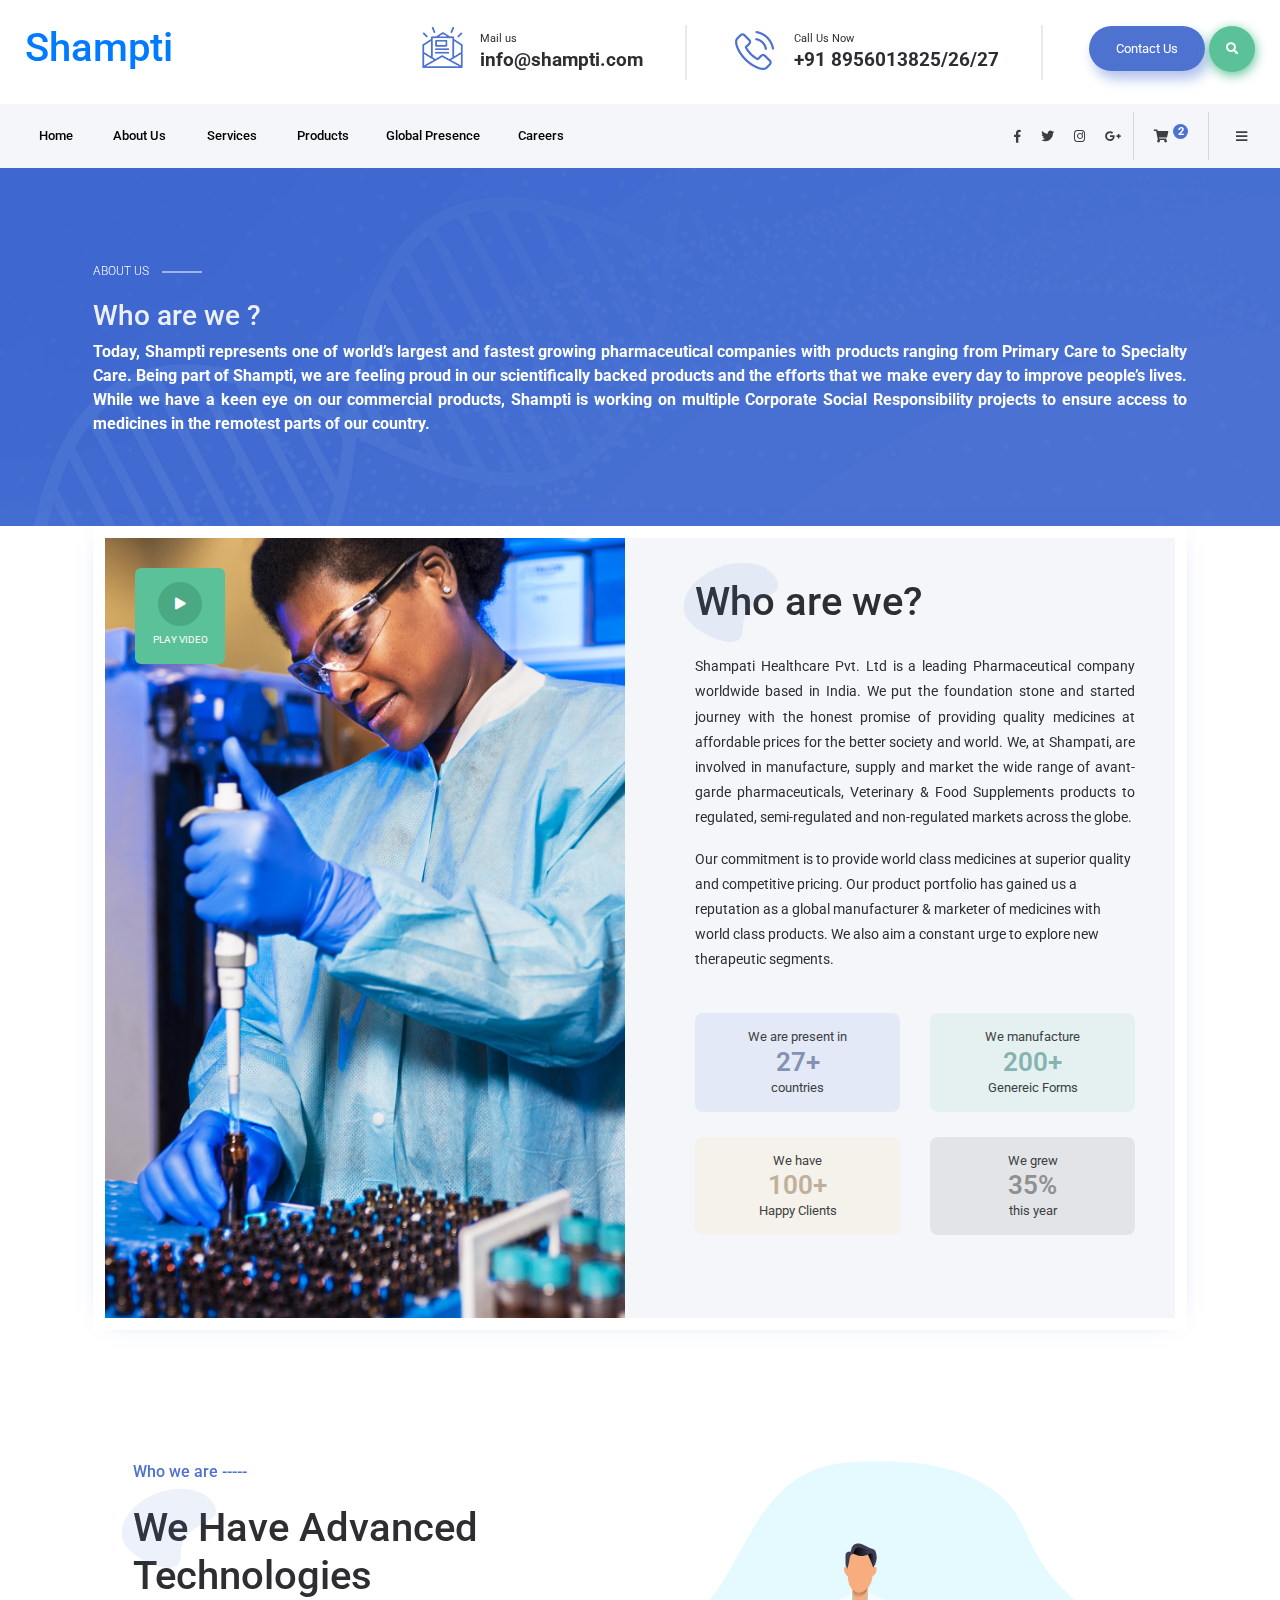
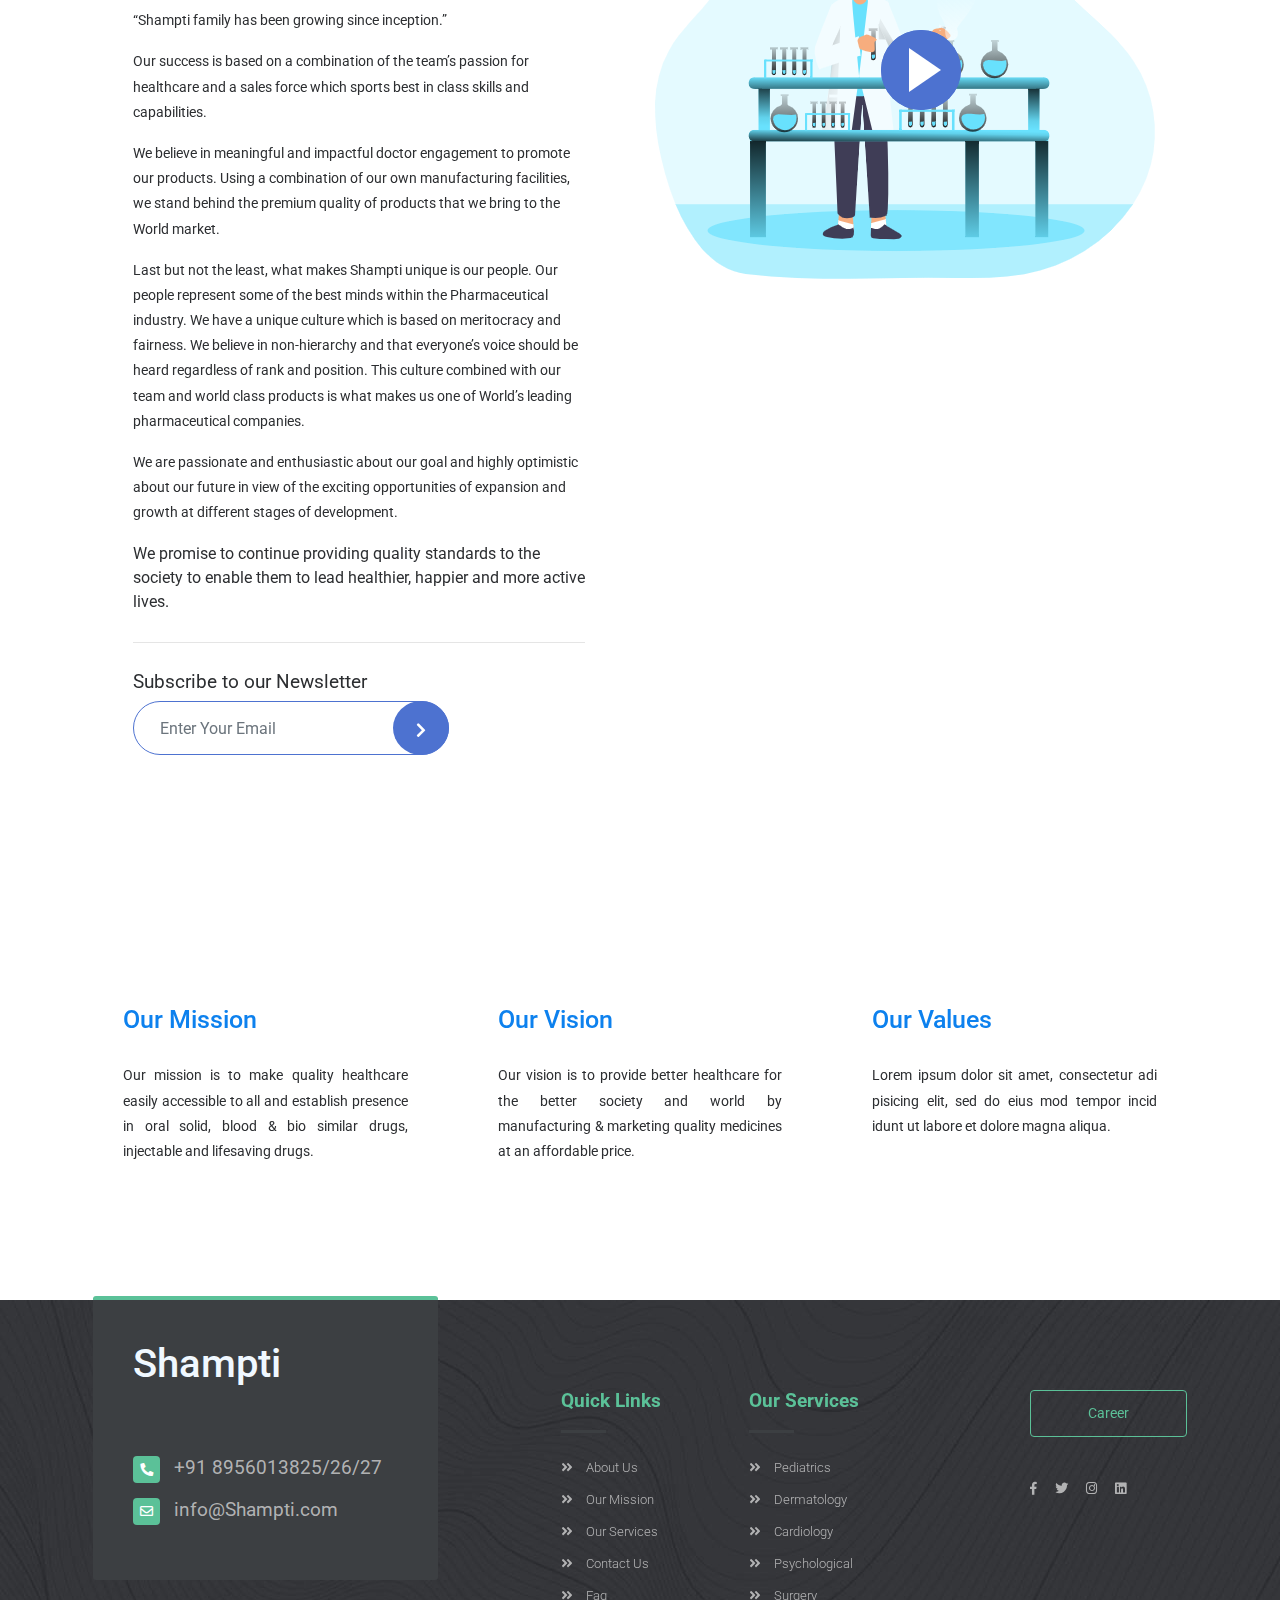
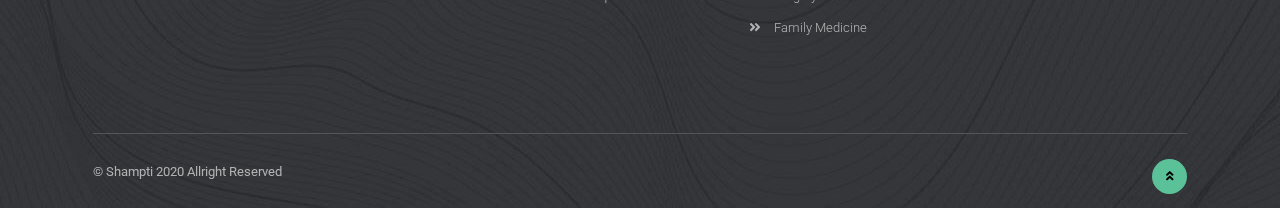
==== about.html @ b6b09c1c "First Commit" ====
<!doctype html>
<html lang="zxx">

<head>
    <!-- Required meta tags -->
    <meta charset="utf-8">
    <meta name="viewport" content="width=device-width, initial-scale=1, shrink-to-fit=no">
    <!-- Bootstrap CSS -->
    <link rel="stylesheet" href="css/bootstrap.min.css">
    <!-- Google fonts -->
    <link href="https://fonts.googleapis.com/css?family=Roboto:300,400,500,700,900&display=swap" rel="stylesheet">
    <!-- Font Awesome CSS -->
    <link rel="stylesheet" href="css/all.css">
    <!-- Magnific popup CSS -->
    <link rel="stylesheet" href="css/magnific-popup.css" />
    <!-- Slick Slider CSS -->
    <link rel="stylesheet" href="css/slick.css">
    <link rel="stylesheet" href="css/slick-theme.css">
    <!-- Style CSS -->
    <link rel="stylesheet" href="css/style.css">
    <link rel="stylesheet" href="https://fonts.googleapis.com/icon?family=Material+Icons">
    <title>Doctors</title>
</head>

<body>
    <!--==================== Header ====================-->
    <!-- top bar -->
    <section>
        <div class="container">
            <div class="row">
                <div class="col-md-12">
                    <div class="top-bar">
                        <div class="row">
                            <div class="col-lg-3 col-md-12">
                              <h2>  <a href="">Shampti</a> </h2>
                                <!-- <a class="navbar-brand" href="index.html"><img src="images/logo.png" alt="Shampti"></a> -->
                            </div>
                            <div class="col-md-9 d-flex align-items-end">
                                <ul class="ml-auto">
                                    <li>
                                        <img src="images/mail-icon.png" alt="#">
                                        <div>
                                            <span>Mail us</span>
                                            <h4>info@shampti.com</h4>
                                        </div>
                                    </li>
                                    <li>
                                        <img src="images/call-icon.png" alt="#">
                                        <div>
                                            <span>Call Us Now</span>
                                            <h4>+91 8956013825/26/27</h4>
                                        </div>
                                    </li>
                                    <li class="appointment-btn">
                                        <a href="appointment.html" class="btn btn-primary">Contact Us</a>
                                        <i class="fas fa-search"></i>
                                    </li>
                                </ul>
                            </div>
                        </div>
                    </div>
                </div>
            </div>
        </div>
    </section>
    <!--//End top bar -->
    <div class="light nav-big">
        <div class="container">
            <div class="row">
                <div class="col-md-12">
                    <!-- Nav menu -->
                    <nav class="navbar navbar-expand-lg navbar-light">
                        <button class="navbar-toggler" type="button" data-toggle="collapse" data-target="#navbarSupportedContent" aria-controls="navbarSupportedContent" aria-expanded="false" aria-label="Toggle navigation">
                            <span class="navbar-toggler-icon"></span>
                        </button>
                        <div class="collapse navbar-collapse" id="navbarSupportedContent">
                            <ul class="navbar-nav mr-auto nav-sub">
                                <li class="nav-item dropdown">
                                    <a class="nav-link dropdown-toggle" href="index.html" id="navbarDropdown1"> Home </a>
                                </li>
                                <li class="nav-item dropdown">
                                    <a class="nav-link dropdown-toggle" href="about.html" id="navbarDropdown1"> About Us </a>
                                </li>
                                <li class="nav-item dropdown">
                                    <a class="nav-link dropdown-toggle" href="services.html" id="navbarDropdown1"> Services </a>
                                </li>

                                <li class="nav-item dropdown">
                                    <a class="nav-link dropdown-toggle" href="products.html" id="navbarDropdown1"> Products</a>
                                </li>

                                <li class="nav-item dropdown">
                                    <a class="nav-link dropdown-toggle" href="Global.html" id="navbarDropdown1"> Global Presence</a>
                                </li>
                                <li class="nav-item dropdown">
                                    <a class="nav-link dropdown-toggle" href="Career.html" id="navbarDropdown1"> Careers</a>
                                </li>
                            </ul>
                            <ul class="nav-icon-wrap">
                                <li class="nav-item">
                                    <a class="nav-link" href="#"><i class="fab fa-facebook-f"></i></a>
                                </li>
                                <li class="nav-item">
                                    <a class="nav-link" href="#"><i class="fab fa-twitter"></i></a>
                                </li>
                                <li class="nav-item">
                                    <a class="nav-link" href="#"><i class="fab fa-instagram"></i></a>
                                </li>
                                <li class="nav-item">
                                    <a class="nav-link" href="#"><i class="fab fa-google-plus-g"></i></a>
                                </li>
                                <li class="nav-item cart-seperate">
                                    <a class="nav-link" href="#"><i class="fas fa-shopping-cart fa-top-search"></i> <span>2</span></a>
                                </li>
                                <li class="nav-item">
                                    <a class="nav-link" href="#"><i class="fas fa-bars"></i></a>
                                </li>
                            </ul>
                        </div>
                    </nav>
                    <!--//End Nav menu -->
                </div>
            </div>
        </div>
    </div>
    <!-- Sub header -->
    <section class="space sub-header">
        <div class="container container-custom">
            <div class="row">
                <div class="col-md-12" style="text-align: justify;">
                    <div class="sub-header_content">
                        <p>ABOUT US</p>
                        <h3>Who are we ?</h3>
                     
                        <div class="aboutp">                            Today, Shampti represents one of world’s largest and fastest growing pharmaceutical companies with products ranging from Primary Care to Specialty Care. Being part of Shampti, we are feeling proud in our scientifically backed products and the efforts that we make every day to improve people’s lives. While we have a keen eye on our commercial products, Shampti is working on multiple Corporate Social Responsibility projects to ensure access to medicines in the remotest parts of our country.
                        </div>
                    </div>
                </div>
                <div class="col-md-3">
                    <div class="sub-header_main">
                        
                    </div>
                </div>
            </div>
        </div>
    </section>
    <!--//End Sub header -->
    <!--//End Header -->
    <!--==================== About Section ====================-->
    <section class="about-section">
        <div class="container container-custom">
            <div class="row">
                <div class="col-md-12">
                    <!-- booking form -->
                 
                    <!--//End booking form -->
                </div>
            </div>
            
            <div class="row">
                <div class="col-md-12">
                    <!-- About -->
                    <div class="about-video_block">
                        <div class="row">
                            <div class="col-md-12 col-lg-6">
                                <a href="https://www.youtube.com/watch?v=pBFQdxA-apI"
                                    class="video-play-img popup-youtube">
                                    <img src="images/abc.jpg" class="img-fluid w-100" alt="#" />
                                    <div class="video-play-btn">
                                        <div class="video-play-icon">
                                            <i class="fas fa-play"></i>
                                        </div>
                                        <span>PLAY VIDEO</span>
                                    </div>
                                </a>
                            </div>
                            <div class="col-md-12 col-lg-6">
                                <div class="video-play-text">
                                    <h2>Who are we? </h2>
                                    <p class=" justify">
                                        Shampati Healthcare Pvt. Ltd is a leading Pharmaceutical company worldwide based in India. We put the foundation stone and started journey with the honest promise of providing quality medicines at affordable prices for the better society and world. We, at Shampati, are involved in manufacture, supply and market the wide range of avant-garde pharmaceuticals, Veterinary & Food Supplements products to regulated, semi-regulated and non-regulated markets across the globe.
                                    </p>
                                    <p>Our commitment is to provide world class medicines at superior quality and competitive pricing. Our product portfolio has gained us a reputation as a global manufacturer & marketer of medicines with world class products. We also aim a constant urge to explore new therapeutic segments.
                                        
                                        </p>
                                    <div class="row">
                                        <div class="col-md-6">
                                            <div class="facilities blue">
                                                <span>We are present in </span>
                                                <h3>27+</h3>
                                                <span> countries</span>
                                            </div>
                                        </div>
                                        <div class="col-md-6">
                                            <div class="facilities green">
                                                <span>We manufacture</span>
                                                <h3>200+</h3>
                                                <span>Genereic Forms</span>
                                            </div>
                                        </div>
                                    </div>
                                    <div class="row">
                                        <div class="col-md-6">
                                            <div class="facilities yellow">
                                                <span>We have </span>
                                                <h3>100+</h3>
                                                <span>Happy Clients</span>
                                            </div>
                                        </div>
                                        <div class="col-md-6">
                                            <div class="facilities gray">
                                                <span>We grew </span>
                                                <h3>35%</h3>
                                                <span>this year</span>
                                            </div>
                                        </div>
                                    </div>
                                </div>
                            </div>
                        </div>
                    </div>
                    <!--//End About -->
                </div>
            </div>
        </div>
    </section>
    <!--//End About Section -->
    <!--==================== News ====================-->
    <section class="space-mb">
        <div class="container container-custom">
            <div class="row">
                <div class="col-md-6">
                    <div class="video-play-text">
                        <span>Who we are -----</span>
                        <h2>We Have Advanced Technologies</h2>
                        <p>

“Shampti family has been growing since inception.”

<p>Our success is based on a combination of the team’s passion for healthcare and a sales force which sports best in class skills and capabilities.</p>

<p> We believe in meaningful and impactful doctor engagement to promote our products. Using a combination of our own manufacturing facilities, we stand behind the premium quality of products that we bring to the World market.
</p>
<p>Last but not the least, what makes Shampti unique is our people. Our people represent some of the best minds within the Pharmaceutical industry. We have a unique culture which is based on meritocracy and fairness. We believe in non-hierarchy and that everyone’s voice should be heard regardless of rank and position. This culture combined with our team and world class products is what makes us one of World’s leading pharmaceutical companies.
</p>
<p>We are passionate and enthusiastic about our goal and highly optimistic about our future in view of the exciting opportunities of expansion and growth at different stages of development.
</p>
We promise to continue providing quality standards to the society to enable them to lead healthier, happier and more active lives.
                        </p>
                        <hr />
                        <div class="newsletter-subscribe">
                            <h4>Subscribe to our Newsletter</h4>
                            <div class="newsletter-subscribe_form">
                                <input type="text" class="form-control" placeholder="Enter Your Email" />
                                <a href="#"><i class="fas fa-chevron-right"></i></a>
                            </div>
                        </div>
                    </div>
                </div>
                <div class="col-md-6">
                    <div class="news-img-block">
                        <img src="images/lab1.png" class="img-fluid" alt="#" />
                        <a class="video-play-button popup-youtube" href="https://www.youtube.com/watch?v=pBFQdxA-apI">
                            <span></span>
                        </a>
                        <div id="video-overlay" class="video-overlay">
                            <a class="video-overlay-close">&times;</a>
                        </div>
                    </div>
                </div>
            </div>
        </div>
    </section>
    <!--//End News -->
    <!--==================== Our Mission ====================-->
    <section class="space">
        <div class="container container-custom">
            <div class="row">
                <div class="col-md-4">
                    <div class="mission-wrap temp1">
                        <h3>Our Mission</h3>
                        <p>Our mission is to make quality healthcare easily accessible to all and establish presence in oral solid, blood &amp; bio similar drugs, injectable and lifesaving drugs.</p>                        
                        <!-- <a href="#">Read More</a> -->
                    </div>
                </div>
                <div class="col-md-4">
                    <div class="mission-wrap temp1">
                        <h3>Our Vision</h3>
                        <p>Our vision is to provide better healthcare for the better society and world by manufacturing &amp; marketing quality medicines at an affordable price.</p>
                        <!-- <a href="#">Read More</a> -->
                    </div>
                </div>
                <div class="col-md-4">
                    <div class="mission-wrap temp1">
                    
                        <h3>Our Values</h3> 
                        <p>Lorem ipsum dolor sit amet, consectetur adi pisicing elit, sed do eius mod tempor incid idunt ut labore et dolore magna aliqua.</p>
                        <!-- <a href="#">Read More</a> -->
                    </div>
                </div>
            </div>
        </div>
    </section>
    <!--//End Our Mission -->
    <!--==================== Our Team ====================-->
   
    <!--//End Our Team -->
    <!--==================== Testimonials ====================-->
    
    <!--//End Testimonials -->
     <!--==================== Counter ====================-->
     
    <!--//End Counter -->
    <!--==================== Footer ====================-->
    <footer>
        <div class="container container-custom">
            <div class="row">
                <div class="col-sm-12 col-md-12 col-lg-4">
                    <div class="foot-contact-block">
                        <h2 style="color: aliceblue; padding-bottom: 60px;">Shampti</h2>
                       
                        <a href="tel:31234567890">
                            <h4><i class="fas fa-phone"></i>+91 8956013825/26/27</h4>
                        </a>
                        <a href="mailto:info@Shampti.com">
                            <h4><i class="far fa-envelope"></i>info@Shampti.com</h4>
                        </a>
                    </div>
                </div>
                <div class="col-sm-6 col-md-4 col-lg-2 offset-lg-1">
                    <div class="foot-link-box">
                        <h4>Quick Links</h4>
                        <ul>
                            <li>
                                <a href="#"><i class="fas fa-angle-double-right"></i>About Us</a>
                            </li>
                            <li>
                                <a href="#"><i class="fas fa-angle-double-right"></i>Our Mission</a>
                            </li>
                            <li>
                                <a href="#"><i class="fas fa-angle-double-right"></i>Our Services</a>
                            </li>
                            
                            <li>
                                <a href="#"><i class="fas fa-angle-double-right"></i>Contact Us</a>
                            </li>
                            <li>
                                <a href="#"><i class="fas fa-angle-double-right"></i>Faq</a>
                            </li>
                        </ul>
                    </div>
                </div>
                <div class="col-sm-6 col-md-4 col-lg-2">
                    <div class="foot-link-box">
                        <h4>Our Services</h4>
                        <ul>
                            <li>
                                <a href="#"><i class="fas fa-angle-double-right"></i>Pediatrics</a>
                            </li>
                            <li>
                                <a href="#"><i class="fas fa-angle-double-right"></i>Dermatology</a>
                            </li>
                            <li>
                                <a href="#"><i class="fas fa-angle-double-right"></i>Cardiology</a>
                            </li>
                            <li>
                                <a href="#"><i class="fas fa-angle-double-right"></i>Psychological</a>
                            </li>
                            <li>
                                <a href="#"><i class="fas fa-angle-double-right"></i>Surgery</a>
                            </li>
                            <li>
                                <a href="#"><i class="fas fa-angle-double-right"></i>Family Medicine</a>
                            </li>
                        </ul>
                    </div>
                </div>
                <div class="col-md-4 col-lg-2 offset-lg-1">
                    <div class="foot-link-box footlink-box_btn">
                        
                        <a href="#" class="btn btn-outline-success">Career</a>
                       
                        <ul>
                            <li>
                                <a href="#"><i class="fab fa-facebook-f"></i></a>
                            </li>
                            <li>
                                <a href="#"><i class="fab fa-twitter"></i></a>
                            </li>
                            <li>
                                <a href="#"><i class="fab fa-instagram"></i></a>
                            </li>
                            <li>
                                <a href="#"><i class="fab fa-linkedin"></i></a>
                            </li>
                        </ul>
                    </div>
                </div>
            </div>
            <div class="row">
                <div class="col-md-12">
                    <div class="copyright">
                        <p>© Shampti 2020 Allright Reserved</p>
                        <a href="#" id="scroll"><i class="fas fa-angle-double-up"></i></a>
                    </div>
                </div>
            </div>
        </div>
    </footer>
    <!--//End Footer -->
    <!-- Optional JavaScript -->
    <!-- jQuery first, then Popper.js, then Bootstrap JS -->
    <script src="js/jquery-3.5.1.min.js"></script>
    <script src="js/popper.min.js"></script>
    <script src="js/bootstrap.min.js"></script>
    <!-- Slick Slider Js -->
    <script src="js/slick.min.js"></script>
    <!-- Magnific popup Js -->
    <script src="js/jquery.magnific-popup.min.js"></script>
    <!-- Script Js -->
    <script src="js/script.js"></script>
</body>

</html>
---- css/style.css ----
/*------------------------------------------------------------------
Theme Name: Medenin - Medical & Health Website Template
Version: 1.0
Author: @surjithctly
URL: https://themeforest.net/user/surjithctly/
-------------------------------------------------------------------*/
/*------------------------------------------------------------------
[TABLE OF CONTENTS]

    1. GLOBAL STYLES
    2. HOME PAGE
        a. OUR TEAM
        b. TESTIMONIALS
        c. FOOTER
    6. APPOINTMEMT
    7. DOCTORS
    8. BLOG
    9. PRICING
    10. SERVICE DETAILS


    -------------------------------------------------------------------*/
.dropdown-toggle::after {
  border-top: 0;
}

.navbar {
  padding: 0;
}
@media (min-width: 992px) {
  .navbar {
    padding: 0.5rem 0 !important;
  }
}

.appointment-btn-top {
  padding: 11px 32px !important;
}

.navbar-light .navbar-nav .nav-link {
  font-weight: 500;
  font-size: 13px;
  padding: 12px 22px;
  color: black;
}
@media (min-width: 992px) {
  .navbar-light .navbar-nav .nav-link {
    padding: 12px 14px;
  }
}
.navbar-light .navbar-nav .nav-link:hover {
  color: #4d72d0;
}

.navbar-expand-lg .navbar-nav .dropdown-menu {
  -webkit-box-shadow: 0px 3px 16px -11px rgba(0, 0, 0, 0.46);
          box-shadow: 0px 3px 16px -11px rgba(0, 0, 0, 0.46);
}

.nav-style-2 li a {
  padding: 0 22px 0 0 !important;
}

.nav-item a i {
  font-size: 8px;
  vertical-align: middle;
}

.nav-item a span {
  font-size: 11px;
  vertical-align: top;
  font-weight: 700;
  background: #4d72d0;
  color: #fff;
  padding: 0 5px;
  border-radius: 50%;
  width: 15px;
  height: 15px;
  display: inline-block;
}

.btn-light {
  background-color: #fdf2de;
  color: #f69e03;
  font-size: 14px;
  padding: 14px 20px;
  border-radius: 2px;
}
.btn-light:hover {
  background-color: #fdf2de;
  color: #f69e03;
  padding: 14px 20px;
  border-radius: 2px;
}

.btn-warning {
  background-color: #f1cc3f !important;
  border: none;
  border-width: 0px;
  border-color: transparent;
  border-radius: 0px;
  padding: 20px 30px;
  color: #fff;
  font-size: 15px;
  line-height: 1;
  text-transform: uppercase;
  font-weight: 600;
  -webkit-transition: all 0.2s ease-in-out;
  -o-transition: all 0.2s ease-in-out;
  transition: all 0.2s ease-in-out;
}

.btn-danger {
  border-radius: 0;
  padding: 15px 35px;
  background: rgba(245, 73, 131, 0.75);
  border: rgba(245, 73, 131, 0.75);
  -webkit-transition: 0.3s;
  -o-transition: 0.3s;
  transition: 0.3s;
  font-weight: 600;
  border: 2px solid transparent;
}
.btn-danger:hover {
  background: #fff;
  color: #10242b;
  border: 2px solid rgba(245, 73, 131, 0.75);
}

.btn-outline-primary {
  border: 2px solid #4d72d0;
  color: #4d72d0 !important;
  border-radius: 22px;
  padding: 10px 38px;
  font-size: 14px;
}
.btn-outline-primary:hover {
  background: #4d72d0;
  border-color: #4d72d0;
  color: #fff !important;
}

.btn-outline-success {
  border: 1px solid #5bc198;
  padding: 9px 7px;
  color: #5bc198;
}
@media (min-width: 768px) {
  .btn-outline-success {
    padding: 12px 24px;
  }
}
.btn-outline-success:hover {
  border: 1px solid #5bc198;
  color: #000;
  background: #5bc198;
}

.btn-primary {
  background-color: #4d72d0 !important;
  border: none !important;
  border-radius: 32px;
  padding: 13px 27px;
  color: #fff;
  font-weight: 400;
  -webkit-box-shadow: 4.5px 7.794px 13px 0px #afc1ec;
          box-shadow: 4.5px 7.794px 13px 0px #afc1ec;
  -webkit-transition: 0.3s;
  -o-transition: 0.3s;
  transition: 0.3s;
  font-size: 13px;
}
.btn-primary:hover {
  background: #3c5eb3 !important;
  border-color: #3c5eb3 !important;
}
.btn-primary:focus {
  -webkit-box-shadow: none !important;
          box-shadow: none !important;
}

.btn-success {
  background-color: #5bc198;
  border-radius: 0px;
  padding: 18px 38px;
  border-radius: 6px;
  color: #fff;
  font-size: 13px;
  line-height: 1;
  font-weight: 400;
  border-color: #5bc198;
  -webkit-transition: 0.3s;
  -o-transition: 0.3s;
  transition: 0.3s;
}
.btn-success:hover {
  border-color: #4aab84;
  background: #4aab84;
}
.btn-success:focus {
  -webkit-box-shadow: none !important;
          box-shadow: none !important;
}

.btn-success:not(:disabled):not(.disabled).active,
.btn-success:not(:disabled):not(.disabled):active,
.show > .btn-success.dropdown-toggle {
  background: #4aab84 !important;
  border-color: #4aab84 !important;
}

.btn-success:not(:disabled):not(.disabled).active:focus,
.btn-success:not(:disabled):not(.disabled):active:focus,
.show > .btn-success.dropdown-toggle:focus {
  -webkit-box-shadow: none;
          box-shadow: none;
}

.btn-dark {
  padding: 14px 22px;
  font-size: 14px;
  border-radius: 7px;
  background-color: #2c2e31;
  -webkit-box-shadow: 0.8px 3.094px 12px 0px #2c2e31;
          box-shadow: 0.8px 3.094px 12px 0px #2c2e31;
  border: transparent;
}
.btn-dark:focus {
  outline: none;
  -webkit-box-shadow: none !important;
          box-shadow: none !important;
}

.navbar-light .navbar-toggler {
  border: none;
  position: absolute;
  right: 0;
  top: 0;
  margin: -73px 0 0;
}

.nav-custome1 {
  margin: 0 0 0 !important;
}

.nav-custome {
  margin: -44px 0 0 !important;
}

.navbar-toggler:focus {
  border: none;
  outline: none;
}

.navbar-collapse {
  background: #fff;
}
@media (min-width: 992px) {
  .navbar-collapse {
    background: none !important;
  }
}

.input-group > .custom-select:not(:last-child),
.input-group > .form-control:not(:last-child) {
  border-radius: 0;
  padding: 24px 12px;
}

.input-group > .input-group-append > .btn {
  border-radius: 0;
  background: #4d72d0;
  border-color: #4d72d0;
  color: #fff;
}

.form-control {
  padding: 0 0.85rem;
}

textarea {
  padding: 8px 12px;
  border-radius: 0.25rem;
  border: 1px solid #ced4da;
}

@media (min-width: 991px) {
  .dropdown .dropdown-menu {
    display: block;
    visibility: hidden;
    opacity: 0;
    transition: all 0.2s ease;
    -moz-transition: all 0.2s ease;
    -webkit-transition: all 0.2s ease;
    -o-transition: all 0.2s ease;
    -ms-transition: all 0.2s ease;
    border: none;
    font-size: 15px;
    border-radius: 0;
    min-width: 12rem;
    -webkit-box-shadow: 0 0px 29px -26px rgba(0, 0, 0, 0.44);
            box-shadow: 0 0px 29px -26px rgba(0, 0, 0, 0.44);
    margin: 0;
  }

  .dropdown:hover > .dropdown-menu {
    visibility: visible;
    opacity: 1;
    top: 42px;
  }

  .dropdown-submenu:hover .dropdown-menu1 {
    visibility: visible;
    opacity: 1;
  }

  .navbar-toggleable-md .navbar-collapse {
    -webkit-box-pack: center;
        -ms-flex-pack: center;
            justify-content: center;
  }

  .navbar-toggleable-md .navbar-nav {
    -webkit-box-align: center;
        -ms-flex-align: center;
            align-items: center;
  }

  .dropdown-item {
    padding: 0.55rem 1.5rem;
    color: #3c3f42;
    font-size: 13px;
  }
  .dropdown-item:hover {
    background: none;
    color: #4d72d0;
  }
}
.dropdown-item {
  padding: 0.55rem 1.5rem;
  color: #3c3f42;
  font-size: 13px;
}
.dropdown-item:hover {
  background: none;
  color: #4d72d0;
}

.form-custom {
  background: none;
  border-bottom: 2px solid #7898dd;
  border-top: 0;
  border-right: 0;
  border-left: 0;
  padding-left: 3px;
  font-size: 13px;
}

.form-group-cutom {
  position: relative;
  margin: 0 0 40px;
  font-size: 13px;
}
.form-group-cutom i {
  position: absolute;
  top: 50%;
  right: 3px;
  -webkit-transform: translateY(-50%);
      -ms-transform: translateY(-50%);
          transform: translateY(-50%);
  font-size: 13px;
}
.form-group-cutom textarea {
  background: none !important;
}

.dropdown-left {
  left: -122px;
}

.dropdown-submenu {
  position: relative;
}

.dropdown-submenu > .dropdown-menu {
  top: 0;
  left: 100%;
  margin-top: -6px;
  margin-left: 1px;
}

.dropdown-submenu > a:after {
  display: block;
  content: "";
  float: right;
  width: 0;
  height: 0;
  border-color: transparent;
  border-style: solid;
  border-width: 5px 0 5px 5px;
  border-left-color: #ccc;
  margin-top: 5px;
  margin-right: -10px;
}

.dropdown-submenu:hover > a:after {
  border-left-color: #fff;
}

.dropdown-submenu.pull-left {
  float: none;
}

.dropdown-submenu.pull-left > .dropdown-menu {
  left: -100%;
  margin-left: 10px;
  border-radius: 6px 0 6px 6px;
}

@media (min-width: 991px) {
  .dropdown-submenu:hover > .dropdown-menu {
    display: block;
    -webkit-transition: all 0.2s ease;
    -o-transition: all 0.2s ease;
    transition: all 0.2s ease;
  }
}
.dropdown-menu1 {
  left: -192px;
  top: -6px !important;
}

body {
  color: #2c2e31;
  font-family: "Roboto", sans-serif;
}

h1 {
  font-size: 34px;
  margin: 10px 0;
  font-weight: bold;
}
@media (min-width: 768px) {
  h1 {
    font-size: 40px;
  }
}
@media (min-width: 992px) {
  h1 {
    font-size: 32px;
  }
}
@media (min-width: 1200px) {
  h1 {
    font-size: 55px;
  }
}

h2 {
  font-size: 34px;
  font-weight: 500;
}
@media (min-width: 576px) {
  h2 {
    font-size: 40px;
  }
}

h3 {
  font-size: 25px;
}

h4 {
  font-size: 19px;
  font-weight: 700;
}

p {
  line-height: 13px;
  line-height: 1.8;
  font-size: 14px;
}

a:focus {
  outline: none;
}

.space {
  padding: 40px 0;
}
@media (min-width: 768px) {
  .space {
    padding: 90px 0;
  }
}

.container {
  max-width: 1260px;
}

.container-custom {
  max-width: 1124px;
}

.light {
  background: #f4f6fa;
}

.space-mb {
  margin: 0 0 90px;
}

.space-mt {
  margin: 90px 0 0;
}

/* --------- Header --------- */
.banner--wrap {
  background: url(../images/banner-bg.jpg) center no-repeat;
  background-size: cover;
}

.banner:focus {
  outline: none;
}

.anim-container {
  display: -webkit-box;
  display: -ms-flexbox;
  display: flex;
  -webkit-box-pack: center;
      -ms-flex-pack: center;
          justify-content: center;
  -webkit-box-align: end;
      -ms-flex-align: end;
          align-items: flex-end;
  overflow: hidden;
  padding-top: 10px;
}

.animated-hero {
  position: absolute;
  bottom: 100px;
  z-index: 10;
  opacity: 0;
 
  -webkit-transform: translateY(0);
      -ms-transform: translateY(0);
          transform: translateY(0);
  will-change: transform, opacity;
}

.slick-current.slick-active .animated-hero {
  -webkit-animation: slideUp 1s ease 1s 1 normal forwards;
          animation: slideUp 1s ease 1s 1 normal forwards;
}

.slick-slide .main-title h1,
.slick-slide .main-title p {
  opacity: 0;
  -webkit-transform: translateY(-20%);
      -ms-transform: translateY(-20%);
          transform: translateY(-20%);
  will-change: transform, opacity;
}

.slick-slide .main-title > span, .slick-slide .main-title > a {
  opacity: 0;
}

.slick-current.slick-active .main-title > span {
  -webkit-animation: fadeIn 1s ease 1s 1 normal forwards;
          animation: fadeIn 1s ease 1s 1 normal forwards;
}
.slick-current.slick-active .main-title a {
  -webkit-animation: fadeIn 1s ease 1.5s 1 normal forwards;
          animation: fadeIn 1s ease 1.5s 1 normal forwards;
}
.slick-current.slick-active .main-title h1 {
  -webkit-animation: slideDown 1s ease 0.5s 1 normal forwards;
          animation: slideDown 1s ease 0.5s 1 normal forwards;
}
.slick-current.slick-active .main-title p {
  -webkit-animation: slideDown 1s ease 1s 1 normal forwards;
          animation: slideDown 1s ease 1s 1 normal forwards;
}

@media (min-width: 1200px) {
  .banner-slider .slick-dots li.slick-active button:after {
    content: "";
    position: absolute;
    top: 8px;
    left: 14px;
    width: 0;
    height: 2px;
    background-color: #5bc198;
    -webkit-animation: animWidth 1s ease 0s 1 normal forwards;
            animation: animWidth 1s ease 0s 1 normal forwards;
  }
}
.big-circle {
  -webkit-transform: scale(0);
      -ms-transform: scale(0);
          transform: scale(0);
  -webkit-transform-origin: center;
      -ms-transform-origin: center;
          transform-origin: center;
  will-change: transform, opacity;
}

.slick-current.slick-active .big-circle {
  -webkit-animation: expands 1s ease 0s 1 normal forwards;
          animation: expands 1s ease 0s 1 normal forwards;
}

.small-circle {
  -webkit-transform: scale(0);
      -ms-transform: scale(0);
          transform: scale(0);
  -webkit-transform-origin: center;
      -ms-transform-origin: center;
          transform-origin: center;
  will-change: transform, opacity;
}

.slick-current.slick-active .small-circle {
  -webkit-animation: expands 1s ease 0.5s 1 normal forwards;
          animation: expands 1s ease 0.5s 1 normal forwards;
}

@-webkit-keyframes expands {
  from {
    -webkit-transform: scale(0);
            transform: scale(0);
  }
  to {
    -webkit-transform: scale(1);
            transform: scale(1);
  }
}

@keyframes expands {
  from {
    -webkit-transform: scale(0);
            transform: scale(0);
  }
  to {
    -webkit-transform: scale(1);
            transform: scale(1);
  }
}
@-webkit-keyframes slideUp {
  from {
    opacity: 0;
    -webkit-transform: translateY(100%);
            transform: translateY(100%);
  }
  to {
    opacity: 1;
    -webkit-transform: translateY(0);
            transform: translateY(0);
  }
}
@keyframes slideUp {
  from {
    opacity: 0;
    -webkit-transform: translateY(100%);
            transform: translateY(100%);
  }
  to {
    opacity: 1;
    -webkit-transform: translateY(0);
            transform: translateY(0);
  }
}
@-webkit-keyframes slideDown {
  from {
    opacity: 0;
    -webkit-transform: translateY(-20%);
            transform: translateY(-20%);
  }
  to {
    opacity: 1;
    -webkit-transform: translateY(0);
            transform: translateY(0);
  }
}
@keyframes slideDown {
  from {
    opacity: 0;
    -webkit-transform: translateY(-20%);
            transform: translateY(-20%);
  }
  to {
    opacity: 1;
    -webkit-transform: translateY(0);
            transform: translateY(0);
  }
}
@-webkit-keyframes fadeIn {
  from {
    opacity: 0;
  }
  to {
    opacity: 1;
  }
}
@keyframes fadeIn {
  from {
    opacity: 0;
  }
  to {
    opacity: 1;
  }
}
@-webkit-keyframes animWidth {
  from {
    width: 0;
  }
  to {
    width: 35px;
  }
}
@keyframes animWidth {
  from {
    width: 0;
  }
  to {
    width: 35px;
  }
}
.banner-slider .slick-dots {
  bottom: 10px;
}
@media (min-width: 1200px) {
  .banner-slider .slick-dots {
    width: 50px;
    left: -16px;
    top: 28%;
  }
}
.banner-slider .slick-dots li button:before {
  font-size: 10px;
}

.banner-slider .slick-dots li.slick-active button:before {
  color: #5bc198;
}

.banner1 {
  background: url(../images/banner-2.jpg) center no-repeat;
  background-size: cover;
}
.banner1:focus {
  outline: none;
}

.cart-seperate {
  position: relative;
  padding: 0 2px;
  margin-right: 10px;
}
@media (min-width: 992px) {
  .cart-seperate {
    border-right: 1px solid #d6d6d6;
    border-left: 1px solid #d6d6d6;
  }
}
@media (min-width: 1200px) {
  .cart-seperate {
    margin-right: 15px;
    padding: 0 12px;
  }
}
.cart-seperate:before {
  position: absolute;
  content: "";
  border-left: 1px solid #ccc;
}
.cart-seperate a {
  padding: 12px 8px !important;
}
.cart-seperate li {
  display: inline-block;
}

.fa-top-search {
  font-size: 13px !important;
  font-weight: 600;
}

.main-title {
  padding: 20px 0;
}
@media (min-width: 768px) {
  .main-title {
    padding-bottom: 60px;
  }
}
@media (min-width: 1200px) {
  .main-title {
    padding: 20px 0 20px 72px;
  }
}
.main-title span {
  font-size: 21px;
  font-weight: 100;
}
.main-title p {
  font-size: 15px;
}

.main-title-style2 {
  padding: 60px 0 !important;
}

.main-slider-social {
  position: absolute;
  right: 20px;
  top: 50%;
  -webkit-transform: translateY(-50%);
      -ms-transform: translateY(-50%);
          transform: translateY(-50%);
  margin: 0;
  padding: 0;
  z-index: 11;
}
@media (max-width: 768px) {
  .main-slider-social {
    display: none;
  }
}
.main-slider-social li {
  list-style: none;
  margin: 0 0 20px;
}
@media (max-width: 768px) {
  .main-slider-social li {
    display: inline-block;
  }
}
.main-slider-social li a {
  color: #3c3f42;
  -webkit-transition: 0.3s;
  -o-transition: 0.3s;
  transition: 0.3s;
  font-size: 13px;
}
.main-slider-social li a:hover {
  color: #5bc198;
}

.play-btn {
  background: #5bc198;
  border-radius: 50%;
  width: 48px;
  height: 48px;
  vertical-align: middle;
  display: inline-block;
  -webkit-box-shadow: 0.7px 2.994px 12.1px 0px #5bc198;
          box-shadow: 0.7px 2.994px 12.1px 0px #5bc198;
  margin: 0 0 0 14px;
  -webkit-transition: 0.3s;
  -o-transition: 0.3s;
  transition: 0.3s;
}
.play-btn:hover {
  background: #4baf87;
}
.play-btn i {
  padding: 17px 18px;
  color: #fff;
  font-size: 13px;
}

.nav-icon-wrap {
  margin: 0;
  padding: 0;
}
.nav-icon-wrap li {
  list-style: none;
  display: inline-block;
}
.nav-icon-wrap li a {
  color: #3c3f42;
  padding: 0.5rem 0.5rem;
}
.nav-icon-wrap li a i {
  font-size: 13px;
}

.fluid-logo {
  float: right;
  padding: 10px 0;
}

.main-slider {
  position: relative;
}
.main-slider .slick-next {
  right: 50%;
  top: 96.5%;
  height: 40px;
  width: 40px;
  -webkit-transform: translate(-50%, -50%);
      -ms-transform: translate(-50%, -50%);
          transform: translate(-50%, -50%);
}
.main-slider .slick-next:before {
  content: url(../images/main-slider-arrow1.png);
  background: #4d72d0;
  padding: 10px 14px;
}
.main-slider .slick-prev {
  left: 50%;
  top: 96.5%;
  z-index: 999;
  height: 40px;
  width: 40px;
  -webkit-transform: translate(-50%, -50%);
      -ms-transform: translate(-50%, -50%);
          transform: translate(-50%, -50%);
}
.main-slider .slick-prev:before {
  content: url(../images/main-slider-arrow.png);
  background: #4d72d0;
  padding: 10px 14px;
}
.main-slider .slick-slide img {
  width: 100% !important;
}

.slider-img-text {
  position: relative;
  display: inline-block;
  width: 100%;
}

.slider-text-wrap {
  position: absolute;
  top: 0;
  left: 2%;
  width: 90%;
  top: 50%;
  -webkit-transform: translateY(-50%);
      -ms-transform: translateY(-50%);
          transform: translateY(-50%);
}
@media (min-width: 1200px) {
  .slider-text-wrap {
    left: 28%;
    width: 60%;
  }
}
@media (min-width: 992px) {
  .slider-text-wrap {
    left: 11%;
    width: 60%;
  }
}
.slider-text-wrap .slider-text-wrap span,
.slider-text-wrap .slider-text-wrap h1,
.slider-text-wrap .slider-text-wrap p,
.slider-text-wrap .slider-text-wrap .play-btn {
  display: none;
}
@media (min-width: 992px) {
  .slider-text-wrap .slider-text-wrap span,
.slider-text-wrap .slider-text-wrap h1,
.slider-text-wrap .slider-text-wrap p,
.slider-text-wrap .slider-text-wrap .play-btn {
    display: block;
  }
}
@media (min-width: 992px) {
  .slider-text-wrap h1 {
    font-size: 40px;
  }
}

.slider-video {
  position: relative;
  display: inline-block;
  width: 100%;
}

.slider-video-icon {
  position: absolute;
  top: 50%;
  left: 50%;
  -webkit-transform: translate(-50%, -50%);
      -ms-transform: translate(-50%, -50%);
          transform: translate(-50%, -50%);
  background: #5bc198;
  border-radius: 50%;
  width: 80px;
  height: 80px;
  text-align: center;
}
.slider-video-icon i {
  position: relative;
  top: 50%;
  -webkit-transform: translateY(-50%);
      -ms-transform: translateY(-50%);
          transform: translateY(-50%);
  color: #fff;
}

.slider-img-text {
  display: inline-block;
}

.slider-video {
  display: inline-block;
}

/* --------- About Section --------- */
.about-experience {
  padding: 80px 0 0;
}

.booking-form {
  padding: 0;
  margin: -60px 0 0;
  background: #4d72d0;
  padding: 40px;
  border-radius: 8px;
}
.booking-form li {
  position: relative;
  list-style: none;
  display: inline-block;
  width: 100%;
  margin: 0 0 14px;
}
@media (min-width: 768px) {
  .booking-form li {
    width: 23%;
    margin-right: 1.9%;
    margin-bottom: 0;
  }
}
@media (min-width: 992px) {
  .booking-form li {
    width: 25%;
  }
}
.booking-form li input {
  font-size: 13px;
  height: 54px;
}
.booking-form li i {
  position: absolute;
  top: 50%;
  right: 20px;
  -webkit-transform: translateY(-50%);
      -ms-transform: translateY(-50%);
          transform: translateY(-50%);
  font-size: 13px;
  color: #afacac;
}

.form-btn {
  margin-right: 0 !important;
  width: 100% !important;
}
@media (min-width: 768px) {
  .form-btn {
    width: 23% !important;
  }
}
@media (min-width: 992px) {
  .form-btn {
    width: 17% !important;
    float: right;
  }
}
.form-btn a {
  width: 100%;
}

.service-thumbnail {
  margin: 0 auto 35px auto;
  display: block;
  text-align: center;
}
@media (min-width: 768px) {
  .service-thumbnail {
    text-align: left;
    margin: 0;
    border-right: 1px solid #cccccc5e;
  }
}
.service-thumbnail img {
  float: left;
  margin-right: 16px;
}

.service-thumbnail_text {
  text-align: left;
  margin: 10px 0 0 14px;
}
.service-thumbnail_text span {
  color: #5bc198;
}
.service-thumbnail_text p {
  margin: 0;
}

.services-top-icon {
  border: 2px solid #f4f6fa;
  border-radius: 4px;
  padding: 16px 16px;
}

.services-top-icon2 {
  border: 2px dashed;
  border-radius: 6px;
}

.services-top-icon2.blue {
  border-color: #b5c4eb !important;
}

.services-top-icon2.green {
  border-color: #bae2d5 !important;
}

.services-top-icon2.yellow {
  border-color: #c0b099 !important;
}

.about-video_block {
  background: #f4f6fa;
  -webkit-box-shadow: 0px 0px 23px -17px #4d72d0;
          box-shadow: 0px 0px 23px -17px #4d72d0;
  border: 12px solid #fff;
  margin: 0 0 90px;
}

.video-play-img {
  position: relative;
  display: block;
}

.video-play-btn {
  position: absolute;
  top: 30px;
  left: 30px;
  background: #5bc198;
  padding: 14px 0;
  width: 90px;
  border-radius: 6px;
  text-align: center;
}
.video-play-btn span {
  font-size: 10px;
  color: #fff;
}

.video-play-icon {
  position: relative;
  text-align: center;
  background: #4aa983;
  color: #fff;
  border-radius: 50%;
  width: 44px;
  height: 44px;
  margin: 0 auto;
}
.video-play-icon i {
  position: absolute;
  left: 50%;
  top: 50%;
  -webkit-transform: translate(-50%, -50%);
      -ms-transform: translate(-50%, -50%);
          transform: translate(-50%, -50%);
  font-size: 12px;
  padding: 7px 0;
}

.video-play-text {
  padding: 40px 40px;
}
.video-play-text span {
  color: #4d72d0;
  font-weight: 500;
  margin: 0 0 20px;
  display: block;
}
.video-play-text h2 {
  position: relative;
}
.video-play-text h2:before {
  position: absolute;
  content: "";
  background: url(../images/about-text-show.png) no-repeat;
  top: -17px;
  left: -15px;
  width: 100px;
  height: 90px;
}
.video-play-text a {
  color: #000;
  font-weight: 500;
  text-decoration: underline;
}
.video-play-text hr {
  margin: 28px 0;
}

.blue {
  background: #e3e9f6;
}
.blue h3 {
  color: #8392b3;
}

.green {
  background: #e4f1f0;
}
.green h3 {
  color: #86b3b0;
}

.yellow {
  background: #f5f1eb;
}
.yellow h3 {
  color: #c0b099;
}

.gray {
  background: #e2e4e8;
}
.gray h3 {
  color: #909090;
}

.pink {
  background: #fef6fe;
}

.primary-color {
  background: #4d72d0;
}

.primary-color-br:hover {
  border: 3px solid #4d72d0 !important;
}

.secondary-color {
  background: #5bc198;
}

.secondary-color-br:hover {
  border: 3px solid #5bc198 !important;
}

.tertiary-color {
  background: #f9c863;
}

.tertiary-color-br:hover {
  border: 3px solid #f9c863 !important;
}

.quaternary-color {
  background: #d581d2;
}

.quaternary-color-br:hover {
  border: 3px solid #d581d2 !important;
}

.quaternary-br-color {
  border: 12px solid #fbf1fb !important;
}

.facilities {
  padding: 14px;
  margin: 25px 0 0;
  text-align: center;
  border-radius: 8px;
}
.facilities h3 {
  font-size: 26px;
  font-weight: 600;
  margin: 0;
}
.facilities span {
  font-size: 13px;
  margin: 0;
  color: #3c3f42;
  font-weight: 400;
}

.about-title-block {
  padding: 42px 0;
}
.about-title-block h3 {
  font-size: 28px;
  font-weight: 300;
}
.about-title-block h3 span {
  color: #4d72d0;
  font-weight: 500;
}
.about-title-block p {
  font-size: 14px;
  margin: 0;
}

.about-form {
  background: url(../images/bg-home-form.jpg) no-repeat;
  background-size: cover;
}
.about-form p {
  font-weight: 300;
  font-size: 19px;
}
.about-form .dental-features_list i {
  background: #4d72d0;
}
.about-form a {
  border-radius: 8px;
  font-size: 13px;
}

.booking-form-style2 {
  position: relative;
  background: #4d72d0;
  border-radius: 6px;
  padding: 24px 30px;
  margin: 35px 0 0;
}
@media (min-width: 768px) {
  .booking-form-style2 {
    margin: -210px 0 0;
  }
}
.booking-form-style2 h3 {
  color: #fff;
  text-align: center;
  margin: 0 0 25px;
  font-weight: 500;
}
.booking-form-style2 .form-custom {
  border: none;
  border-radius: 8px;
  color: #fff;
  padding-left: 14px;
  padding-right: 14px;
  font-size: 13px;
  background: #fff;
  height: 50px;
}
.booking-form-style2 .form-custom::-webkit-input-placeholder {
  color: #3c3f42;
}
.booking-form-style2 .form-custom::-moz-placeholder {
  color: #3c3f42;
}
.booking-form-style2 .form-custom:-ms-input-placeholder {
  color: #3c3f42;
}
.booking-form-style2 .form-custom::-ms-input-placeholder {
  color: #3c3f42;
}
.booking-form-style2 .form-custom::placeholder {
  color: #3c3f42;
}
.booking-form-style2 .form-group-cutom {
  margin: 0 0 20px;
}
.booking-form-style2 .form-group-cutom i {
  right: 13px;
  opacity: 0.6;
}

.custom-select {
  padding-left: 14px !important;
  padding-right: 14px !important;
  height: 50px !important;
  border: none !important;
  border-radius: 8px !important;
  font-size: 14px !important;
}
.custom-select:focus {
  -webkit-box-shadow: none;
          box-shadow: none;
}

.booking-bg {
  position: absolute;
  top: 0;
  left: 0;
  right: 0;
  display: none;
}
@media (min-width: 768px) {
  .booking-bg {
    display: block;
  }
}
.booking-bg img {
  width: 100%;
}

/* --------- Our Services --------- */
.heading-style1 {
  margin: 0 0 30px;
}
.heading-style1 span {
  color: #4d72d0;
  font-style: italic;
  position: relative;
  font-weight: 500;
  font-size: 13px;
}
.heading-style1 h2 {
  font-weight: 600;
}

.service-slider .slick-slide {
  margin: 0 12px;
}

.service-slider .slick-next {
  right: 23px;
  top: -68px;
}
.service-slider .slick-next:before {
  font-size: 32px;
  color: #9e9a9a;
  font-family: none;
  content: url(../images/arrow-right.png);
}

.service-slider .slick-prev {
  right: 56px !important;
  left: 93%;
  top: -68px;
}
.service-slider .slick-prev:before {
  font-size: 32px;
  color: #9e9a9a;
  font-family: none;
  content: url(../images/arrow-left.png);
}

.service-block {
  position: relative;
  padding: 40px 35px;
  border: 10px solid #fff;
  -webkit-transition: 0.3s;
  -o-transition: 0.3s;
  transition: 0.3s;
  margin: 0 0 25px;
}
.service-block:focus {
  outline: none;
}
.service-block h3 {
  color: #000;
  margin: 32px 0 12px;
}
.service-block a {
  margin: 17px 0 0;
}

.service-bg-icon {
  position: absolute;
  right: 0;
  top: 9%;
}

.service-block.yellow:hover {
  border-color: #c0b099;
}
.service-block.yellow:hover a {
  background: #a79274 !important;
  -webkit-box-shadow: 4.5px 7.794px 13px 0px #a79274;
          box-shadow: 4.5px 7.794px 13px 0px #a79274;
}

.service-block.green:hover {
  border-color: #bae2d5;
}
.service-block.green:hover a {
  background: #52af90 !important;
  -webkit-box-shadow: 4.5px 7.794px 13px 0px #52af90;
          box-shadow: 4.5px 7.794px 13px 0px #52af90;
}

.service-block.blue:hover {
  border-color: #b5c4eb;
}
.service-block.blue:hover a {
  background: #4d72d0 !important;
  -webkit-box-shadow: 4.5px 7.794px 13px 0px #4d72d0;
          box-shadow: 4.5px 7.794px 13px 0px #4d72d0;
}

.service-help_link {
  margin: 35px 0 0;
}

/* --------- Why Choose --------- */
.why-choose-block {
  position: relative;
  color: #fff;
}
.why-choose-block::before {
  position: absolute;
  content: "";
  background: url(../images/why-choose-bg-left.png) no-repeat #5bc198;
  background-size: cover;
  top: 0;
  left: 0;
  bottom: 0;
  width: 100%;
  height: 55%;
}
@media (min-width: 768px) {
  .why-choose-block::before {
    height: 50%;
  }
}
@media (min-width: 992px) {
  .why-choose-block::before {
    width: 50%;
    height: 100%;
  }
}
.why-choose-block::after {
  position: absolute;
  content: "";
  background: url(../images/why-choose-bg-right.png) no-repeat #4d72d0;
  background-size: cover;
  right: 0;
  bottom: 0;
  width: 100%;
  height: 55%;
  z-index: -1;
}
@media (min-width: 992px) {
  .why-choose-block::after {
    width: 50%;
    height: 100%;
  }
}
.why-choose-block h2 {
  margin: 0 0 25px;
}
.why-choose-block hr {
  border-top: 2px solid rgba(0, 0, 0, 0.1);
}

.why-choose_list-br {
  margin: 6px 0 !important;
}

.why-choose_list {
  margin: 0 0 18px;
}
.why-choose_list i {
  vertical-align: top;
  background: #5da085;
  padding: 10px;
  border-radius: 50%;
  font-size: 12px;
  color: #fff;
}

.why-choose_list-content {
  display: inline-block;
  margin: 0 0 0 15px;
}
.why-choose_list-content span {
  font-size: 13px;
  font-weight: 300;
  color: #ffffffb8;
}
.why-choose_list-content h5 {
  margin: 0;
  font-size: 0.95rem;
  font-weight: 400;
}
@media (min-width: 768px) {
  .why-choose_list-content h5 {
    font-size: 1.05rem;
  }
}
.why-choose_list-content h3 {
  font-size: 23px;
}

.why-choose_right {
  margin: 35px 0 0;
}
@media (min-width: 992px) {
  .why-choose_right {
    margin: 0 0 0 60px;
  }
}
.why-choose_right p {
  font-weight: 300;
  font-size: 13px;
  margin: 0 0 25px;
}

.choose-icon {
  position: relative;
  display: inline-block;
  background: #3858af47;
  border-radius: 6px;
  vertical-align: top;
  width: 60px;
  height: 60px;
  font-size: 17px;
}
.choose-icon i {
  position: absolute;
  background: none;
  font-size: 20px !important;
  top: 50%;
  left: 50%;
  -webkit-transform: translate(-50%, -50%);
      -ms-transform: translate(-50%, -50%);
          transform: translate(-50%, -50%);
}

/* --------- News --------- */
.news-img-block {
  position: relative;
}
.news-img-block .play-btn {
  position: absolute;
  top: 50%;
  left: 50%;
  -webkit-transform: translate(-50%, -50%);
      -ms-transform: translate(-50%, -50%);
          transform: translate(-50%, -50%);
  background: #4d72d0;
  -webkit-box-shadow: 4.5px 7.794px 13px 0px #5bc198;
          box-shadow: 4.5px 7.794px 13px 0px #5bc198;
  margin: 0;
}

.newsletter-subscribe h4 {
  font-weight: 400;
}

.newsletter-subscribe_form {
  position: relative;
  width: 70%;
}
.newsletter-subscribe_form input {
  border: 1px solid #4d72d0;
  border-radius: 30px;
  padding: 26px;
}
.newsletter-subscribe_form a {
  position: absolute;
  right: 0;
  top: 0;
  bottom: 0;
  background: #4d72d0;
  margin: 0;
  border-radius: 50%;
  height: 100%;
  -webkit-transition: 0.3s;
  -o-transition: 0.3s;
  transition: 0.3s;
}
.newsletter-subscribe_form a:hover {
  opacity: 0.8;
}
.newsletter-subscribe_form a i {
  position: relative;
  color: #fff;
  top: 48%;
  -webkit-transform: translate(-50%, -50%);
      -ms-transform: translate(-50%, -50%);
          transform: translate(-50%, -50%);
  padding: 0 23px;
  left: 50%;
}

.video-play-button {
  position: absolute;
  z-index: 10;
  top: 50%;
  left: 50%;
  -webkit-transform: translateX(-50%) translateY(-50%);
      -ms-transform: translateX(-50%) translateY(-50%);
          transform: translateX(-50%) translateY(-50%);
  -webkit-box-sizing: content-box;
          box-sizing: content-box;
  display: block;
  width: 32px;
  height: 44px;
  /* background: #fa183d; */
  border-radius: 50%;
  padding: 18px 20px 18px 28px;
}

.video-play-button:before {
  content: "";
  position: absolute;
  z-index: 0;
  left: 50%;
  top: 50%;
  -webkit-transform: translateX(-50%) translateY(-50%);
      -ms-transform: translateX(-50%) translateY(-50%);
          transform: translateX(-50%) translateY(-50%);
  display: block;
  width: 80px;
  height: 80px;
  background: #4d72d0;
  border-radius: 50%;
  -webkit-animation: pulse-border 1500ms ease-out infinite;
          animation: pulse-border 1500ms ease-out infinite;
}

.video-play-button:after {
  content: "";
  position: absolute;
  z-index: 1;
  left: 50%;
  top: 50%;
  -webkit-transform: translateX(-50%) translateY(-50%);
      -ms-transform: translateX(-50%) translateY(-50%);
          transform: translateX(-50%) translateY(-50%);
  display: block;
  width: 80px;
  height: 80px;
  background: #4d72d0;
  border-radius: 50%;
  -webkit-transition: all 200ms;
  -o-transition: all 200ms;
  transition: all 200ms;
}

.video-play-button:hover:after {
  background-color: #3157b9;
}

.video-play-button img {
  position: relative;
  z-index: 3;
  max-width: 100%;
  width: auto;
  height: auto;
}

.video-play-button span {
  display: block;
  position: relative;
  z-index: 3;
  width: 0;
  height: 0;
  border-left: 32px solid #fff;
  border-top: 22px solid transparent;
  border-bottom: 22px solid transparent;
}

@-webkit-keyframes pulse-border {
  0% {
    -webkit-transform: translateX(-50%) translateY(-50%) translateZ(0) scale(1);
            transform: translateX(-50%) translateY(-50%) translateZ(0) scale(1);
    opacity: 1;
  }
  100% {
    -webkit-transform: translateX(-50%) translateY(-50%) translateZ(0) scale(1.5);
            transform: translateX(-50%) translateY(-50%) translateZ(0) scale(1.5);
    opacity: 0;
  }
}

@keyframes pulse-border {
  0% {
    -webkit-transform: translateX(-50%) translateY(-50%) translateZ(0) scale(1);
            transform: translateX(-50%) translateY(-50%) translateZ(0) scale(1);
    opacity: 1;
  }
  100% {
    -webkit-transform: translateX(-50%) translateY(-50%) translateZ(0) scale(1.5);
            transform: translateX(-50%) translateY(-50%) translateZ(0) scale(1.5);
    opacity: 0;
  }
}
.video-overlay {
  position: fixed;
  z-index: -1;
  top: 0;
  bottom: 0;
  left: 0;
  right: 0;
  background: rgba(0, 0, 0, 0.8);
  opacity: 0;
  -webkit-transition: all ease 500ms;
  -o-transition: all ease 500ms;
  transition: all ease 500ms;
}

.video-overlay.open {
  position: fixed;
  z-index: 1000;
  opacity: 1;
}

.video-overlay-close {
  position: absolute;
  z-index: 1000;
  top: 15px;
  right: 20px;
  font-size: 36px;
  line-height: 1;
  font-weight: 400;
  color: #fff;
  text-decoration: none;
  cursor: pointer;
  -webkit-transition: all 200ms;
  -o-transition: all 200ms;
  transition: all 200ms;
}

.video-overlay-close:hover {
  color: #4d72d0;
}

.video-overlay iframe {
  position: absolute;
  top: 50%;
  left: 50%;
  -webkit-transform: translateX(-50%) translateY(-50%);
      -ms-transform: translateX(-50%) translateY(-50%);
          transform: translateX(-50%) translateY(-50%);
  /* width: 90%; */
  /* height: auto; */
  -webkit-box-shadow: 0 0 15px rgba(0, 0, 0, 0.75);
          box-shadow: 0 0 15px rgba(0, 0, 0, 0.75);
}

/* --------- Our Team --------- */
.our-team {
  padding: 80px 0 130px;
}

.sub-title_center {
  text-align: center;
  margin: 0 0 60px;
}
.sub-title_center span {
  color: #4d72d0;
  font-weight: 500;
}

.doctors-slider .slick-slide {
  margin: 0 12px;
}

.doctors-slider .slick-next {
  right: 47%;
  top: 110%;
}
.doctors-slider .slick-next:before {
  font-size: 32px;
  color: #9e9a9a;
  font-family: none;
  content: url(../images/arrow-right.png);
}

.doctors-slider .slick-prev {
  left: 47%;
  top: 110%;
}
.doctors-slider .slick-prev:before {
  font-size: 32px;
  color: #9e9a9a;
  font-family: none;
  content: url(../images/arrow-left.png);
}

.team-img_block {
  padding: 20px;
  text-align: center;
  -webkit-transition: 0.3s;
  -o-transition: 0.3s;
  transition: 0.3s;
  margin: 0 0 25px;
}
.team-img_block:hover {
  background: #4d72d0;
  -webkit-transition: 0.3s;
  -o-transition: 0.3s;
  transition: 0.3s;
  color: #fff;
}
.team-img_block img {
  margin: 0 auto 16px auto;
  width: 100%;
}
.team-img_block h4,
.team-img_block p {
  margin: 0;
}
.team-img_block p {
  font-size: 12px;
}
.team-img_block:focus {
  outline: none;
}

.team-img_block.green:hover {
  background: #5bc198;
  color: #fff;
}

.team-img_block.yellow:hover {
  background: #c0b099;
  color: #fff;
}

.team-img-socila-block {
  position: relative;
}

.social-icons {
  padding: 0;
  margin: 0;
  position: absolute;
  top: 16%;
  opacity: 0;
  -webkit-transition: 0.3s;
  -o-transition: 0.3s;
  transition: 0.3s;
  right: 13%;
}
.social-icons li {
  list-style: none;
  width: 36px;
  height: 36px;
  background: #fff;
  -webkit-box-shadow: 0px 0px 13px -9px rgba(0, 0, 0, 0.75);
          box-shadow: 0px 0px 13px -9px rgba(0, 0, 0, 0.75);
  border-radius: 50%;
  margin: 0 0 14px;
}
.social-icons li a {
  padding: 6px 0;
  display: block;
  color: #000;
  -webkit-transition: 0.2s;
  -o-transition: 0.2s;
  transition: 0.2s;
}
.social-icons li a:hover {
  color: #4d72d0;
}
.social-icons li a i {
  font-size: 13px;
}

.team-img_block:hover .social-icons {
  opacity: 1;
}

.our-team-slider .slick-dots li.slick-active button:before {
  color: #4d72d0;
}
.our-team-slider .slick-dots li button:before {
  font-size: 9px;
}

/* --------- Get a Consultant --------- */
.bg-img3 {
  background: url(../images/abc1.jpg) no-repeat;
  background-size:cover;
  background-position: 50% 50%;

}

.consultant-content {
  color: #fff;
  padding: 90px 0;
}
.consultant-cont a {
  border-radius: 30px;
}
.consultant-content i {
  background: #3c3f42;
  -webkit-box-shadow: 4.5px 7.794px 13px 0px #4d72d0;
          box-shadow: 4.5px 7.794px 13px 0px #4d72d0;
  padding: 19px;
  border-radius: 50%;
  margin-left: 8px;
  font-size: 12px;
  color: #fff;
}
.consultant-content p {
  font-weight: 300;
}

/* --------- Testimonials --------- */
.testimonial {
  padding: 90px 0;
}

.testi-slider .slick-track {
  margin: 49px 0 0;
}

.testi-slider .slick-slide {
  margin: 0 12px;
}
.testi-slider .slick-slide:focus {
  -webkit-box-shadow: none;
          box-shadow: none;
  outline: none;
}

.testi-slider .slick-dots {
  text-align: right;
  top: -60px;
  bottom: 100%;
  pointer-events: all;
}
.testi-slider .slick-dots li {
  margin: 0;
}

.testi-slider .slick-dots li button:before {
  font-size: 10px;
  color: #4d72d0;
}

.testimonial-wrap {
  position: relative;
  border: 12px solid #e4f1f0;
  padding: 35px;
}
.testimonial-wrap ul {
  padding: 0;
  margin: 0;
}
.testimonial-wrap ul li {
  list-style: none;
  display: inline-block;
}
.testimonial-wrap ul li i {
  color: #f9c863;
  font-size: 14px;
  margin: 0 0 14px;
}
.testimonial-wrap p {
  font-weight: 500;
  font-style: italic;
  font-size: 18px;
}
.testimonial-wrap p span {
  color: #4d72d0;
}

.testi-img-icon {
  width: 80px;
  height: 80px;
  border-radius: 50%;
  border: 6px solid #fff;
  -webkit-box-shadow: 0px 0px 23px -11px #4d72d0;
          box-shadow: 0px 0px 23px -11px #4d72d0;
  margin: -83px 0 20px;
}

.testi-styled-bg {
  position: absolute;
  top: 0;
  right: 0;
  bottom: 0;
  overflow: hidden;
}

.testi-style {
  position: absolute;
  background: url(../images/testi-side-img.png) no-repeat;
  right: 0;
  top: 0;
  bottom: 0;
}

.testi-name {
  position: relative;
  color: #4d72d0;
  font-weight: 500;
  font-size: 14px;
  margin-left: 50px;
}
.testi-name:before {
  position: absolute;
  content: "";
  width: 35px;
  height: 2px;
  background: #4d72d0;
  left: -50%;
  top: 50%;
  -webkit-transform: translateY(-50%);
      -ms-transform: translateY(-50%);
          transform: translateY(-50%);
  margin-right: 60px;
}

/* --------- Blog --------- */
.blog-wrap {
  background: #f4f6fa;
}

.blog-row-block {
  padding: 18px 50px;
  border-bottom: 1px solid #ddd;
  -webkit-transition: 0.5s;
  -o-transition: 0.5s;
  transition: 0.5s;
}
.blog-row-block:last-child {
  border: none;
}
.blog-row-block:hover {
  background: url(../images/hover-bg.png) no-repeat #4d72d0 100%;
  background-size: cover;
  color: #fff;
  border-radius: 4px;
}
.blog-row-block:hover span {
  color: #fff;
}
.blog-row-block:hover span:before {
  background: #fff;
}

.blog-row-block:hover .blog-read-more p {
  color: #fff;
}

.blog-row-block:hover .blog-read-more a {
  background: #3c3f42 !important;
  -webkit-box-shadow: none !important;
          box-shadow: none !important;
}

.blog-img {
  margin: 0 0 14px;
}
@media (min-width: 768px) {
  .blog-img {
    margin: 0;
  }
}
.blog-img img {
  width: 100%;
}

.blog-content {
  display: block;
  width: 100%;
  border-right: none;
}
@media (min-width: 768px) {
  .blog-content {
    border-right: 1px solid #ccc;
  }
}
.blog-content span {
  position: relative;
  color: #4d72d0;
  font-size: 11px;
  font-style: italic;
  margin: 0 0 10px;
  display: block;
  padding-left: 28px;
  font-weight: 300;
}
.blog-content span:before {
  position: absolute;
  content: "";
  height: 1px;
  width: 20px;
  background: #4d72d0;
  left: 0;
  top: 50%;
  margin-right: 10px;
}
.blog-content h3 {
  font-size: 22px;
}

.blog-read-more {
  display: block;
  text-align: left;
  width: 100%;
}
@media (min-width: 768px) {
  .blog-read-more {
    text-align: center;
  }
}
.blog-read-more p {
  font-size: 11px;
  color: #4d72d0;
  font-style: italic;
  margin: 0 0 8px;
}
.blog-read-more p i {
  margin-right: 10px;
}
.blog-read-more p span {
  margin: 0 8px;
  font-style: initial;
}
.blog-read-more a {
  font-size: 12px;
  padding: 11px 33px;
  font-weight: 300;
}

/* --------- Footer --------- */
footer {
  background: #3c3f42;
}
@media (min-width: 992px) {
  footer {
    background: url(../images/footer-bg.jpg) no-repeat #3c3f42;
    background-size: cover;
  }
}

.foot-contact-block {
  background: #33363a;
  padding: 40px 40px;
  border-radius: 3px;
  border-top: 4px solid #5bc198;
  margin: -4px 0 0;
}
@media (min-width: 992px) {
  .foot-contact-block {
    background: #3c3f42;
  }
}
.foot-contact-block img {
  margin: 0 0 25px;
}
.foot-contact-block p {
  color: #dededebd;
  font-weight: 300;
  font-size: 14px;
  margin: 0 0 25px;
}
.foot-contact-block h4 {
  color: #dededebd;
  margin: 0 0 15px;
  font-weight: 400;
}
.foot-contact-block h4 i {
  background: #5bc198;
  color: #fff;
  padding: 7px;
  font-size: 13px;
  margin-right: 14px;
  border-radius: 4px;
  vertical-align: text-top;
}

.foot-contact-block .fa-phone {
  -webkit-transform: rotate(90deg);
      -ms-transform: rotate(90deg);
          transform: rotate(90deg);
}

.foot-link-box {
  margin: 25px 0;
}
@media (min-width: 768px) {
  .foot-link-box {
    margin: 90px 0;
  }
}
.foot-link-box h4 {
  position: relative;
  color: #5bc198;
  padding: 0 0 20px;
  margin: 0 0 18px;
}
.foot-link-box h4:after {
  position: absolute;
  content: "";
  width: 45px;
  height: 3px;
  background: #3c3f42;
  left: 0;
  bottom: 0;
}
.foot-link-box ul {
  padding: 0;
  margin: 0;
}
.foot-link-box ul li {
  list-style: none;
  line-height: 2;
}
.foot-link-box ul li a {
  color: #dededebd;
  font-size: 13px;
  -webkit-transition: 0.3s;
  -o-transition: 0.3s;
  transition: 0.3s;
  font-weight: 300;
}
.foot-link-box ul li a:hover {
  color: #5bc198;
}
.foot-link-box ul li a i {
  margin-right: 14px;
}

.footlink-box_btn a {
  font-size: 14px;
  text-transform: unset;
  width: 100%;
  margin: 0 0 15px;
}
.footlink-box_btn ul {
  margin: 20px 0 0;
}
.footlink-box_btn ul li {
  display: inline-block;
}

.copyright {
  border-top: 1px solid #565555;
  padding: 25px 0;
}
.copyright p {
  color: #dededebd;
  font-size: 13px;
  margin: 0;
  display: inline-block;
}

#scroll {
  float: right;
  background: #5bc198;
  border-radius: 50%;
  width: 35px;
  height: 35px;
  text-align: center;
  -webkit-transition: 0.3s;
  -o-transition: 0.3s;
  transition: 0.3s;
}
#scroll:hover {
  -webkit-transform: translateY(-4px);
      -ms-transform: translateY(-4px);
          transform: translateY(-4px);
  background: #4aab84;
}
#scroll i {
  padding: 11px 0;
  color: #000;
  font-size: 12px;
}

/*------------------------------------------------------------------
ABOUT
-------------------------------------------------------------------*/
/* --------- Sub Header --------- */
.top-bar {
  padding: 24px 0;
}
.top-bar ul {
  padding: 0;
  margin: 0;
  display: none;
}
@media (min-width: 992px) {
  .top-bar ul {
    display: inline-block;
  }
}
.top-bar ul li {
  list-style: none;
  display: inline-block;
  padding: 0 12px;
  border-right: 2px solid #e9eaea;
}
@media (min-width: 1200px) {
  .top-bar ul li {
    padding: 0 42px;
  }
}
.top-bar ul li img {
  display: inline-block;
}
.top-bar ul li div {
  display: inline-block;
  vertical-align: top;
  margin: 0 0 0 10px;
}
.top-bar ul li div span {
  font-size: 11px;
}

.top-bar .navbar-brand {
  display: inline-block;
}

.top-bar-style2 {
  background: #4d72d0;
}

.topbar-social {
  padding: 12px 0;
  margin: 0;
}
.topbar-social li {
  list-style: none;
  display: inline-block;
  margin-right: 12px;
}
.topbar-social li a {
  font-size: 13px;
}
.topbar-social li a i {
  color: #fff;
  -webkit-transition: 0.3s;
  -o-transition: 0.3s;
  transition: 0.3s;
}
.topbar-social li a i:hover {
  color: #5bc198;
}

.topbar-contact {
  padding: 0;
  margin: 0;
  display: none;
}
@media (min-width: 992px) {
  .topbar-contact {
    display: block;
  }
}
.topbar-contact li {
  list-style: none;
  display: inline-block;
  margin-right: 16px;
  font-size: 17px;
  font-weight: 500;
  color: #fff;
}
.topbar-contact .btn {
  border-radius: 0 !important;
  text-transform: capitalize;
  font-weight: 400;
}

.appointment-btn {
  border: none !important;
  padding-right: 0 !important;
}
.appointment-btn i {
  background: #5bc198;
  padding: 17px;
  border-radius: 50%;
  color: #fff;
  -webkit-box-shadow: 0.7px 2.994px 12.1px 0px #5bc198;
          box-shadow: 0.7px 2.994px 12.1px 0px #5bc198;
  font-size: 12px;
}

.sub-header {
  background: url(../images/sub-header-bg.png) no-repeat #4565cf;
  background-size: cover;
}

.sub-header_content {
  color: #fff;
}
.sub-header_content p {
  font-size: 12px;
  font-weight: 300;
  position: relative;
  display: inline-block;
}
.sub-header_content p:after {
  position: absolute;
  content: "";
  width: 40px;
  height: 1px;
  background: #fff;
  right: 0;
  left: 100%;
  top: 50%;
  -webkit-transform: translateY(-50%);
      -ms-transform: translateY(-50%);
          transform: translateY(-50%);
  margin: 0 0px 0 13px;
}
.sub-header_content h3 {
  font-size: 28px;
  opacity: 0.9;
}
.sub-header_content span {
  font-size: 12px;
  opacity: 0.9;
}

.sub-header_main {
  text-align: center;
}
.sub-header_main h2 {
  position: relative;
  font-size: 42px;
  color: #fff;
  opacity: 0.1;
  margin: 20px 0 0;
  text-align: left;
}
@media (min-width: 768px) {
  .sub-header_main h2 {
    font-size: 60px;
    margin: 0;
    text-align: center;
  }
}
@media (min-width: 1200px) {
  .sub-header_main h2 {
    font-size: 86px;
    font-weight: 600;
    margin: 18px 0 0;
  }
}
.sub-header_main h2:before {
  position: absolute;
  content: url(../images/sub-header-icon.png);
  left: 50%;
  top: 70%;
  -webkit-transform: translate(-50%, -50%);
      -ms-transform: translate(-50%, -50%);
          transform: translate(-50%, -50%);
  z-index: -1;
  display: none;
}
@media (min-width: 768px) {
  .sub-header_main h2:before {
    display: block;
  }
}

/* --------- Our Mission --------- */
.mission-wrap {
  border: none;
  padding: 30px;
}
@media (min-width: 768px) {
  .mission-wrap {
    /* border-left: 4px dotted green; */
  }
}
.mission-wrap a {
  font-size: 14px;
  color: #4d72d0;
  text-decoration: underline;
}

/* --------- Counter --------- */
.counter {
  padding: 30px 0;
}

.counter-block {
  text-align: center;
  border: none;
  margin: 0 0 25px;
}
@media (min-width: 768px) {
  .counter-block {
    border-right: 2px dashed #cccccc59;
    text-align: left;
    margin: 0;
  }
}
.counter-block img {
  vertical-align: top;
}

.counter-text {
  display: block;
  margin: 0;
  color: #3c3f42;
}
@media (min-width: 992px) {
  .counter-text {
    display: inline-block;
    margin: 0 0 0 12px;
  }
}
.counter-text h2 {
  font-weight: 600;
  margin: 0;
  font-size: 32px;
  color: #3c3f42;
  opacity: 0.8;
}
.counter-text p {
  margin: 0;
  font-size: 13px;
  font-weight: 500;
  opacity: 0.7;
}

.counter-btn_block {
  margin: 0 auto;
}
@media (min-width: 768px) {
  .counter-btn_block {
    margin: 0;
  }
}

/*------------------------------------------------------------------
DOCTORS
-------------------------------------------------------------------*/
/* --------- Doctors --------- */
.docrtors-box1 {
  position: relative;
  text-align: center;
  border: 2px solid #f4f6fa;
  padding: 28px 20px;
  border-radius: 6px;
  -webkit-transition: 0.3s;
  -o-transition: 0.3s;
  transition: 0.3s;
  margin: 0 14px 25px 14px;
}
.docrtors-box1:hover {
  background: #f4f6fa;
}
.docrtors-box1:hover .bg-shade {
  display: none;
}
.docrtors-box1 img {
  border-radius: 50%;
  border: 2px solid #fff;
  margin: 0 auto;
}
.docrtors-box1 h4 {
  font-size: 21px;
  margin: 24px 0 10px;
}
.docrtors-box1 p,
.docrtors-box1 a {
  font-size: 13px;
}
.docrtors-box1 ul {
  padding: 0;
  margin: 20px 0 0;
}
.docrtors-box1 ul li {
  list-style: none;
  display: inline-block;
  margin: 0 12px;
}
.docrtors-box1 ul li a {
  color: #3c3f42;
}
.docrtors-box1 ul li a i {
  font-size: 13px;
}

.bg-shade {
  position: absolute;
  top: 0;
  left: 0;
  right: 0;
}
.bg-shade img {
  width: 100%;
  border-radius: 0;
  border: none;
}

.dotor-box1-img {
  border-radius: 50%;
  width: 140px;
  height: 140px;
  -webkit-box-shadow: 0px 0px 14px -8px rgba(0, 0, 0, 0.75);
          box-shadow: 0px 0px 14px -8px rgba(0, 0, 0, 0.75);
}

.emergency {
  padding: 90px 0;
  background: url(../images/bg-img-doctors.jpg) no-repeat;
  background-size: cover;
}

.emergency-box {
  background: url(../images/emergency-contact-bg.png) no-repeat #5bc198;
  background-size: cover;
  color: #fff;
  padding: 40px;
}
.emergency-box p {
  font-size: 14px;
}

.emergency-block {
  margin: 25px 0 0;
}
.emergency-block i {
  font-size: 20px;
  background: #4d72d0;
  text-align: center;
  width: 45px;
  height: 45px;
  border-radius: 4px;
  margin: 0 14px 0 0;
  vertical-align: middle;
  padding: 11px 0;
}

.emergency-text {
  display: inline-block;
  vertical-align: middle;
}
.emergency-text p {
  margin: 0;
}

.yellow-bg {
  background: #d9ae53 !important;
}

.doctors-box3 {
  position: relative;
  text-align: center;
  margin: 0 0 25px;
  padding: 30px 24px;
  border-radius: 6px;
  -webkit-transition: 0.3s;
  -o-transition: 0.3s;
  transition: 0.3s;
}
.doctors-box3:hover {
  background: #f4f6fa;
}
.doctors-box3 img {
  position: relative;
  border-radius: 50%;
  margin: 0 auto 24px auto;
  border: 8px solid #f4f6fa;
  width: 100%;
}
.doctors-box3 p {
  position: relative;
  font-size: 13px;
  padding: 0 0 12px;
  margin: 0;
}
.doctors-box3 p:after {
  position: absolute;
  content: "";
  width: 30px;
  height: 2px;
  background: #4d72d0;
  left: 50%;
  bottom: 0;
  -webkit-transform: translateX(-50%);
      -ms-transform: translateX(-50%);
          transform: translateX(-50%);
}

.doctors-plus-icon {
  position: absolute;
  top: 10%;
  right: 16%;
  background: #4d72d0;
  color: #fff;
  border-radius: 50%;
  width: 38px;
  height: 38px;
  padding: 7px 0;
}
.doctors-plus-icon i {
  font-size: 12px;
}

/*------------------------------------------------------------------
APPOINTMENT
-------------------------------------------------------------------*/
/* --------- Appointment --------- */
.background-bg4 {
  background: #f4f6fa;
  position: relative;
}
.background-bg4::before {
  position: absolute;
  content: "";
  background: url(../images/appointment-bg.png) no-repeat #4d72d0;
  background-size: cover;
  top: 0;
  left: 0;
  bottom: 0;
  width: 100%;
  height: 50%;
}
@media (min-width: 992px) {
  .background-bg4::before {
    width: 52%;
    height: 100%;
  }
}

.why-choose_block {
  padding-left: 0;
  margin-top: 90px;
}
@media (min-width: 992px) {
  .why-choose_block {
    padding-left: 60px;
    margin-top: 0;
  }
}

.appointment-form_wrap {
  margin: 0 0 30px;
  color: #fff;
}
.appointment-form_wrap span {
  color: #fff;
}
.appointment-form_wrap input::-webkit-input-placeholder {
  color: #fff;
  font-weight: 300;
}
.appointment-form_wrap input::-moz-placeholder {
  color: #fff;
  font-weight: 300;
}
.appointment-form_wrap input:-ms-input-placeholder {
  color: #fff;
  font-weight: 300;
}
.appointment-form_wrap input::-ms-input-placeholder {
  color: #fff;
  font-weight: 300;
}
.appointment-form_wrap input::placeholder {
  color: #fff;
  font-weight: 300;
}
.appointment-form_wrap input:focus {
  background: none;
  outline: none;
  -webkit-box-shadow: none;
          box-shadow: none;
  border-color: #5bc198;
}
.appointment-form_wrap label {
  font-weight: 300;
}
.appointment-form_wrap textarea {
  border-radius: 0;
  border: 2px solid #7898dd;
}
.appointment-form_wrap textarea:focus {
  border-color: #5bc198;
  -webkit-box-shadow: none;
          box-shadow: none;
}

.whychoose-wrap {
  padding: 20px 22px;
  margin: 0 0 10px;
  -webkit-transition: 0.3s;
  -o-transition: 0.3s;
  transition: 0.3s;
}
.whychoose-wrap:hover {
  background: #fff;
}
.whychoose-wrap img {
  vertical-align: top;
  margin: 0 12px 10px 0;
  width: 38px;
}
.whychoose-wrap p {
  margin: 0;
}

.whychoose-text_block {
  display: inline-block;
  vertical-align: middle;
}
.whychoose-text_block h4 {
  font-size: 17px;
  font-weight: 500;
  margin: 0;
}
.whychoose-text_block p {
  font-size: 13px;
  opacity: 0.9;
}

/*------------------------------------------------------------------
BLOG
-------------------------------------------------------------------*/
/* --------- Blog List --------- */
.blog-list {
  position: relative;
  margin: 0 0 25px;
}
.blog-list img {
  width: 100%;
}
.blog-list h3 {
  margin: 0;
}

.blog-date {
  position: absolute;
  background: #5bc198;
  display: inline-block;
  padding: 15px 20px;
  text-align: center;
  color: #fff;
  border-radius: 6px;
  left: 32px;
  top: 32px;
}
.blog-date h3 {
  font-size: 34px;
  margin: 0;
}
.blog-date span {
  font-size: 13px;
}

.blog-text-wrap {
  padding: 30px;
  border: 2px solid #f4f6fa;
}

.blog-comment-top {
  border-bottom: 1px solid #f4f6fa;
  margin: 0 0 16px;
}
.blog-comment-top i {
  font-size: 13px;
  color: #4d72d0;
  margin-right: 8px;
}
.blog-comment-top p {
  font-size: 13px;
  display: inline-block;
}
.blog-comment-top p span {
  color: #3c3f42;
  margin: 0 12px;
}
.blog-comment-top label {
  float: right;
  font-size: 13px;
  background: #f4f6fa;
  padding: 6px 22px;
  border-radius: 22px;
}

.blog-sidebar {
  background: #f4f6fa;
  margin: 0 0 25px;
}

.blog-sidebar_search {
  margin: 0 !important;
  padding: 0;
  border: none !important;
}

.blog-sidebar_heading {
  border-bottom: 1px solid #ccc;
}
.blog-sidebar_heading h4 {
  padding: 22px 0 16px 0;
  margin: 0 0 0 30px;
  position: relative;
  display: inline-block;
}
.blog-sidebar_heading h4:after {
  position: absolute;
  content: "";
  width: 100%;
  height: 3px;
  background: #4d72d0;
  bottom: -2px;
  left: 0;
}

.blog-sidebar_wrap {
  padding: 30px 30px;
}

.blog-sidebar_content {
  border-bottom: 1px solid #ccc;
  padding: 0 0 12px;
  margin: 0 0 12px;
}
.blog-sidebar_content:last-child {
  padding: 0;
  margin: 0;
  border: none;
}
.blog-sidebar_content .form-group {
  margin: 0;
  position: relative;
}
.blog-sidebar_content .form-group input {
  font-size: 14px;
  border: none;
  border-radius: 0;
  padding: 28px 18px;
}
.blog-sidebar_content .form-group i {
  position: absolute;
  right: 22px;
  top: 50%;
  -webkit-transform: translateY(-50%);
      -ms-transform: translateY(-50%);
          transform: translateY(-50%);
  color: #4d72d0;
}

.thumbnail-wrap {
  position: relative;
  display: inline-block;
  margin: 0 20px 0 0;
  -webkit-transition: 0.3s;
  -o-transition: 0.3s;
  transition: 0.3s;
}
.thumbnail-wrap:hover .thumbnail-hover {
  opacity: 0.8;
  -webkit-transition: 0.3s;
  -o-transition: 0.3s;
  transition: 0.3s;
}
.thumbnail-wrap img {
  margin-right: 20px;
  width: 100%;
}

.our-dental-service h3 {
  font-size: 23px;
}

.thumbnail-hover {
  position: absolute;
  background: #4d72d0;
  opacity: 0;
  left: 0;
  right: 0;
  top: 0;
  bottom: 0;
}
.thumbnail-hover i {
  text-align: center;
  position: absolute;
  left: 50%;
  top: 50%;
  -webkit-transform: translate(-50%, -50%);
      -ms-transform: translate(-50%, -50%);
          transform: translate(-50%, -50%);
  color: #fff;
}

.thumbnail-text_wrap {
  display: inline-block;
  vertical-align: top;
}
.thumbnail-text_wrap p {
  font-size: 13px;
  margin: 0;
}
.thumbnail-text_wrap span {
  font-size: 12px;
  color: #4d72d0;
}

.blog-sidebar_category {
  padding: 0;
  margin: 0;
}
.blog-sidebar_category li {
  list-style: none;
  border-bottom: 1px solid #ccc;
  padding: 12px 0;
}
.blog-sidebar_category li:last-child {
  border: none;
  padding-bottom: 0;
}
.blog-sidebar_category li a {
  font-size: 14px;
  color: #3c3f42;
  -webkit-transition: 0.3s;
  -o-transition: 0.3s;
  transition: 0.3s;
}
.blog-sidebar_category li a:hover {
  color: #4d72d0;
  text-decoration: none;
}
.blog-sidebar_category li span {
  float: right;
  background: #4d72d0;
  color: #fff;
  font-size: 14px;
  border-radius: 50%;
  width: 22px;
  height: 22px;
  text-align: center;
  padding: 1px 0;
}

.blog-sidebar_tags {
  padding: 0;
  margin: 0;
}
.blog-sidebar_tags li {
  list-style: none;
  display: inline-block;
  margin: 0 10px 20px 0;
}
.blog-sidebar_tags li a {
  color: #3c3f42;
  background: #fff;
  font-size: 14px;
  padding: 8px 24px;
  border-radius: 24px;
  -webkit-transition: 0.3s;
  -o-transition: 0.3s;
  transition: 0.3s;
}
.blog-sidebar_tags li a:hover {
  background: #4d72d0;
  color: #fff;
  text-decoration: none;
}

.blog-sidebar_social {
  padding: 0;
  margin: 0;
}
.blog-sidebar_social li {
  list-style: none;
  display: inline-block;
}
.blog-sidebar_social li a {
  display: block;
  border: 1px solid #4d72d0;
  border-radius: 50%;
  width: 35px;
  height: 35px;
  text-align: center;
  padding: 5px 0;
  -webkit-transition: 0.3s;
  -o-transition: 0.3s;
  transition: 0.3s;
}
@media (min-width: 992px) {
  .blog-sidebar_social li a {
    width: 40px;
    height: 40px;
    padding: 8px 0;
    margin-right: 6px;
  }
}
.blog-sidebar_social li a:hover {
  background: #4d72d0;
  color: #fff;
}

.blog-join_us {
  background: url(../images/join-us.jpg) no-repeat;
  background-size: cover;
  text-align: center;
  padding: 20px;
  color: #fff;
}

.blog-join_us-content {
  border: 1px solid #fff;
  padding: 70px 30px;
}
.blog-join_us-content h6 {
  font-size: 14px;
  margin: 0 0 25px;
}
.blog-join_us-content p {
  font-size: 14px;
  margin: 0 0 25px;
}

/*------------------------------------------------------------------
BLOG GRID 2
-------------------------------------------------------------------*/
/* --------- Blog grid 2 --------- */
.blog-grid-wrap {
  background: #fff;
  padding: 0 20px;
  margin: 0 0 45px;
  border-radius: 8px;
}
@media (min-width: 768px) {
  .blog-grid-wrap {
    margin: 0;
  }
}

.blog-grid-img {
  position: relative;
}
.blog-grid-img img {
  border-radius: 8px;
  margin: -16px 0 0;
  width: 100%;
}

.blog-grid-date {
  position: absolute;
  background: #5bc198;
  text-align: center;
  padding: 6px 15px;
  color: #fff;
  border-radius: 8px;
  left: 14px;
  top: 10px;
}
.blog-grid-date h5 {
  margin: 0;
  font-size: 20px;
}
.blog-grid-date p {
  margin: 0;
  font-size: 12px;
  font-weight: 300;
}

.blog-grid-top_icon {
  padding: 14px 0;
  border-bottom: 1px solid #ccc;
}
.blog-grid-top_icon label {
  margin: 0;
  font-size: 12px;
  border: 1px solid #4d72d0;
  color: #4d72d0;
  border-radius: 22px;
  padding: 3px 14px;
}
.blog-grid-top_icon p {
  font-size: 11px;
  display: inline-block;
  float: right;
  margin: 4px 0 0;
  opacity: 0.6;
}
.blog-grid-top_icon p i {
  color: #4d72d0;
  margin: 0 8px 0 0;
}
.blog-grid-top_icon p span {
  margin: 0 10px;
}

.blog-grid_text {
  padding: 16px 0 19px;
}
.blog-grid_text a {
  color: #3c3f42;
  -webkit-transition: 0.3s;
  -o-transition: 0.3s;
  transition: 0.3s;
}
.blog-grid_text a:hover {
  text-decoration: none;
  color: #4d72d0;
}
.blog-grid_text a h4 {
  font-size: 19px;
  line-height: 1.4;
}
.blog-grid_text p {
  font-size: 13px;
  margin: 0;
}

.blog-slider .slick-slide {
  margin: 32px 12px;
}

/*------------------------------------------------------------------
CONTACT US
-------------------------------------------------------------------*/
/* --------- Contact Us --------- */
.map-img-wrap {
  position: relative;
}
.map-img-wrap ul {
  margin: 0;
  padding: 0;
}
.map-img-wrap ul li {
  list-style: none;
  position: absolute;
  display: inline-block;
  top: 10%;
  left: 50%;
}
.map-img-wrap ul li:first-child {
  left: 20%;
  top: 30%;
}
.map-img-wrap ul li:nth-child(2) {
  top: 60%;
  left: 55%;
}
.map-img-wrap ul li:nth-child(3) {
  top: 30%;
  left: 75%;
}
.map-img-wrap ul li i {
  font-size: 28px;
  color: #5bc198;
}

.contact-title {
  margin: 0 0 10px;
}
.contact-title h4 {
  margin: 0 0 22px;
}
.contact-title i {
  background: #4d72d0;
  color: #fff;
  border-radius: 50%;
  width: 40px;
  height: 40px;
  text-align: center;
  padding: 13px 0;
  font-size: 13px;
}
.contact-title img {
  width: 28px;
  margin-right: 10px;
  opacity: 0.6;
}
.contact-title p {
  font-size: 14px;
  display: inline-block;
  margin: 0;
  font-weight: 500;
  color: #3c3f42;
}
.contact-title span {
  font-size: 11px;
  float: right;
  margin: 6px 0 0;
}
.contact-title .alert-success {
  background-color: #d4edda80;
  border: 1px solid #5bc198;
}
.contact-title .alert-warning {
  background-color: #fff3cd82;
  border: 1px solid #f9c863;
}

.contact-title_icon {
  display: inline-block;
  vertical-align: top;
  margin: 0 0 0 16px;
}
.contact-title_icon p {
  margin: 0;
  font-size: 12px;
}
.contact-title_icon h6 {
  line-height: 1.8;
  font-size: 14px;
}

.get-in-touch {
  position: relative;
  background: #5bc198;
  padding: 45px 40px;
  overflow: hidden;
}
@media (min-width: 768px) {
  .get-in-touch {
    margin: -514px 0 0;
  }
}
.get-in-touch h3 {
  font-size: 30px;
  color: #fff;
  margin: 0 0 20px;
}
.get-in-touch textarea {
  margin: 0 0 25px;
  padding: 10px 14px;
  font-size: 13px;
  height: 150px;
}
.get-in-touch textarea:focus {
  -webkit-box-shadow: none;
          box-shadow: none;
}
.get-in-touch .btn {
  -webkit-box-shadow: none;
          box-shadow: none;
}
.get-in-touch .form-group {
  position: relative;
}
.get-in-touch .form-group input {
  padding: 24px 14px;
}
.get-in-touch .form-group input::-webkit-input-placeholder {
  font-size: 13px;
}
.get-in-touch .form-group input::-moz-placeholder {
  font-size: 13px;
}
.get-in-touch .form-group input:-ms-input-placeholder {
  font-size: 13px;
}
.get-in-touch .form-group input::-ms-input-placeholder {
  font-size: 13px;
}
.get-in-touch .form-group input::placeholder {
  font-size: 13px;
}
.get-in-touch .form-group input:focus {
  -webkit-box-shadow: none;
          box-shadow: none;
}
.get-in-touch .form-group i {
  position: absolute;
  top: 50%;
  right: 14px;
  -webkit-transform: translateY(-50%);
      -ms-transform: translateY(-50%);
          transform: translateY(-50%);
  font-size: 11px;
  color: #5bc198;
}
.get-in-touch .form-group a {
  border-radius: 6px;
}
.get-in-touch .textarea-icon i {
  top: 18px;
}

.get-in-bg {
  position: absolute;
  top: 0;
  left: 0;
  bottom: 0;
  right: 0;
  width: 100%;
  opacity: 0.4;
}

.get-in-touch-style2 {
  margin: 0;
  background: #4d72d0;
}
.get-in-touch-style2 i {
  color: #3c3f42 !important;
}

/*------------------------------------------------------------------
PRICING
-------------------------------------------------------------------*/
/* --------- Pricing --------- */
.pricing {
  padding: 0;
  margin: 0;
  -webkit-box-shadow: 0px 0px 23px -17px #3c3f42;
          box-shadow: 0px 0px 23px -17px #3c3f42;
}
.pricing li {
  list-style: none;
  width: 100%;
  padding: 55px;
  border-right: none;
  border-bottom: 1px solid #e6e6e6;
  display: inline-block;
  text-align: center;
}
.pricing li:last-child {
  border-bottom: none;
}
@media (min-width: 768px) {
  .pricing li {
    width: 32%;
    border-right: 1px solid #e6e6e6;
    border-bottom: none;
    margin: 0;
  }
  .pricing li:last-child {
    border-right: none;
  }
}
@media (min-width: 992px) {
  .pricing li {
    width: 33%;
  }
}
.pricing li h2 {
  margin: 20px 0 16px;
  color: #5bc198;
}
.pricing li h2 span {
  font-size: 22px;
}
.pricing li p {
  font-size: 14px;
  margin: 0 0 26px;
}

.pricing-tab {
  float: right;
  margin: 14px 0 0;
  background: #f4f6fa;
  border-radius: 4px;
  padding: 10px;
}
.pricing-tab .nav-link {
  font-size: 15px;
  color: #3c3f42;
}
.pricing-tab .nav-pills .nav-link.active {
  background: #4d72d0;
}

.pricing-middle {
  position: relative;
}
.pricing-middle .btn {
  border-radius: 32px !important;
  text-transform: capitalize !important;
  font-weight: 400;
  padding: 16px 27px;
  border: none;
  -webkit-box-shadow: -8px 2px 38px -10px #5bc198;
          box-shadow: -8px 2px 38px -10px #5bc198;
}

.pricing-badge {
  position: absolute;
  top: -5px;
  right: 34px;
}

.pricing-bg {
  position: relative;
}
.pricing-bg::before {
  position: absolute;
  content: "";
  background: url(../images/pricing-bg-left.png) no-repeat #5bc198;
  background-size: cover;
  top: 0;
  left: 0;
  bottom: 0;
  width: 100%;
  height: 33%;
}
@media (min-width: 768px) {
  .pricing-bg::before {
    width: 50%;
    height: 100%;
  }
}
.pricing-bg::after {
  position: absolute;
  content: "";
  background: url(../images/pricing-bg-right.png) no-repeat #4d72d0;
  background-size: cover;
  right: 0;
  bottom: 0;
  width: 100%;
  height: 100%;
  z-index: -1;
}
@media (min-width: 768px) {
  .pricing-bg::after {
    width: 50%;
    height: 100%;
  }
}

.pricing-text-wrap {
  color: #fff;
  padding: 20px 0 0;
}
@media (min-width: 992px) {
  .pricing-text-wrap {
    padding: 0 70px;
  }
}
.pricing-text-wrap p {
  font-size: 14px;
  line-height: 2;
}
.pricing-text-wrap .btn {
  margin: 30px 0 0;
  font-size: 14px;
  text-transform: capitalize;
}

.beer-slider {
  width: 100%;
}

.stylish-heading h2 {
  margin: 0 0 25px;
}

.pricing-view {
  display: inline-block;
  border-right: 1px solid #ccc;
  padding-right: 20px;
  margin-right: 20px;
}
.pricing-view:last-child {
  border: none;
}
.pricing-view p {
  margin: 0;
}

.testi-slider2 {
  background: url(../images/testi-bg.png) no-repeat;
  background-size: cover;
}

.testimonial-style2 {
  padding: 90px 0 30px;
  text-align: center;
}
.testimonial-style2 img {
  border: 8px solid #fff;
  border-radius: 50%;
  margin: 0 auto 20px auto;
}
.testimonial-style2 ul {
  padding: 0;
  margin: 0 0 20px;
}
.testimonial-style2 ul li {
  list-style: none;
  display: inline-block;
  color: #f9c863;
  font-size: 14px;
  margin-right: 3px;
}
.testimonial-style2 p {
  padding: 0 20%;
  font-size: 19px;
  line-height: 2;
}
.testimonial-style2 span {
  color: #4d72d0;
  font-size: 14px;
}

.testi-slider-style2 {
  background: url(../images/testi-bg.png) no-repeat;
  background-size: cover;
}
.testi-slider-style2 .slick-prev:before, .testi-slider-style2 .slick-next:before {
  color: #5bc198;
}
.testi-slider-style2 .slick-next {
  right: 0;
  z-index: 10;
}
.testi-slider-style2 .slick-next:before {
  content: url(../images/arrow-right.png);
  ont-size: 32px;
  color: #9e9a9a;
  font-family: none;
}
.testi-slider-style2 .slick-prev {
  left: 0;
  z-index: 10;
}
.testi-slider-style2 .slick-prev:before {
  content: url(../images/arrow-left.png);
  ont-size: 32px;
  color: #9e9a9a;
  font-family: none;
}

.testi-slider-style2-nav {
  padding: 40px 0;
}
.testi-slider-style2-nav img {
  margin: 0 auto;
}

.pricing-img-wrap {
  border: 10px solid #fff;
}

/*------------------------------------------------------------------
SERVICES 2
-------------------------------------------------------------------*/
/* --------- Services 2 --------- */
.services-2 {
  padding: 90px 0 0;
}

.service-box2 {
  position: relative;
  text-align: center;
  background: #f4f6fa;
  padding: 60px 26px;
  border: 2px solid #ccc;
  border-radius: 6px;
  -webkit-transition: 0.3s;
  -o-transition: 0.3s;
  transition: 0.3s;
  margin: 0 0 25px;
  z-index: 1;
}
.service-box2:hover {
  background: #4d72d0;
  color: #fff;
  border-color: #4d72d0;
}
.service-box2:hover .service-box2-img {
  background: #b73e54;
  -webkit-filter: invert(1);
          filter: invert(1);
}
.service-box2:hover a {
  color: #fff;
}
.service-box2 a {
  text-decoration: underline;
  font-size: 14px;
}
.service-box2 h3 {
  font-size: 23px;
  margin: 10px 0 8px;
  font-weight: 600;
}
.service-box2 p {
  font-size: 13px;
}

.service-box2-img {
  background: #fff;
  padding: 16px;
  border-radius: 6px;
  margin: 0 0 16px;
  -webkit-box-shadow: 0px 8px 20px -14px #4d72d0;
          box-shadow: 0px 8px 20px -14px #4d72d0;
  width: 73px;
}

.service-box2-bg {
  position: absolute;
  top: 0;
  right: 0;
  left: 0;
  z-index: -1;
}

/*------------------------------------------------------------------
SERVICES DETAIL
-------------------------------------------------------------------*/
/* --------- Services Details --------- */
.service-detail_box {
  padding: 33px 26px;
  background: #f4f6fa;
  border-radius: 6px;
  -webkit-transition: 0.3s;
  -o-transition: 0.3s;
  transition: 0.3s;
  margin: 0 0 25px;
  border: 3px solid transparent;
}
.service-detail_box h3 {
  font-size: 23px;
}
.service-detail_box p {
  font-size: 13px;
}
.service-detail_box a {
  font-size: 14px;
  font-weight: 500;
  color: #3c3f42;
  text-decoration: underline;
}

.service-detail-icon {
  margin: 0 0 16px;
}
.service-detail-icon h2 {
  display: inline-block;
  float: right;
  opacity: 0.1;
  font-weight: 400;
  font-size: 60px;
}

.service-detail-svg-block {
  display: inline-block;
  border-radius: 6px;
  padding: 14px;
}
.service-detail-svg-block img {
  display: inline-block;
  width: 40px;
  -webkit-filter: invert(1);
          filter: invert(1);
}

/*------------------------------------------------------------------
ERROR
-------------------------------------------------------------------*/
/* --------- Error --------- */
.error {
  background: url(../images/error.jpg) no-repeat;
  background-size: cover;
  height: 100vh;
  text-align: center;
}

.error-box h1 {
  font-weight: 700;
  font-size: 130px;
  text-shadow: 2px 5px 0px #5bc198;
}
@media (min-width: 576px) {
  .error-box h1 {
    font-size: 200px;
  }
}

/*------------------------------------------------------------------
HOME 2
-------------------------------------------------------------------*/
/* --------- Home 2 --------- */
.banner2 {
  background: url(../images/banner-2.jpg) center 100% no-repeat;
  background-size: cover;
}

/*------------------------------------------------------------------
BLOG DETAIL
-------------------------------------------------------------------*/
/* --------- Blog detail --------- */
.blog-deatil h5 {
  font-weight: 400;
  letter-spacing: 1px;
  line-height: 1.5;
}
.blog-deatil p {
  font-size: 14px;
}

.blog-testi {
  background: #4d72d0;
  padding: 12px;
  margin: 0 0 25px;
}

.blog-testi_content {
  border: 1px solid #ccc;
  padding: 30px;
  color: #fff;
}
.blog-testi_content i {
  font-size: 42px;
}

.blog-testi_title p {
  display: inline-block;
}
.blog-testi_title p span {
  margin: 10px 0 0;
  display: block;
}

.blog-text-blok h3 {
  margin: 0 0 12px;
}
.blog-text-blok p {
  line-height: 1.8;
}

.tag-block {
  border-top: 1px solid #f4f6fa;
  border-bottom: 1px solid #f4f6fa;
  padding: 14px 0;
}

.tags span {
  display: inline-block;
  font-weight: 500;
  margin-right: 12px;
  font-size: 15px;
}
.tags ul {
  padding: 0;
  margin: 0;
  display: inline-block;
}
.tags ul li {
  list-style: none;
  display: inline-block;
  margin-right: 10px;
}
.tags ul li a {
  font-size: 12px;
  color: #3c3f42;
  background: #f4f6fa;
  padding: 6px 14px;
  border-radius: 22px;
  -webkit-transition: 0.3s;
  -o-transition: 0.3s;
  transition: 0.3s;
}
.tags ul li a:hover {
  background: #4d72d0;
  color: #fff;
  text-decoration: none;
}

.share {
  text-align: right;
}
.share span {
  font-weight: 500;
  margin-right: 12px;
  font-size: 15px;
}
.share ul {
  padding: 0;
  margin: 0;
  display: inline-block;
}
.share ul li {
  list-style: none;
  display: inline-block;
  margin-right: 10px;
}
.share ul li a {
  color: #3c3f42;
  font-size: 11px;
  background: #f4f6fa;
  border-radius: 50%;
  padding: 9px 0;
  width: 32px;
  height: 32px;
  display: block;
  text-align: center;
  -webkit-transition: 0.3s;
  -o-transition: 0.3s;
  transition: 0.3s;
}
.share ul li a:hover {
  background: #4d72d0;
  color: #fff;
}

.blog-pre-next {
  padding: 14px 0;
  display: inline-block;
}
.blog-pre-next img {
  width: 200px;
  height: 200px;
  border-radius: 50%;
  float: left;
  margin-right: 28px;
}

.blog-pre-next_content ul {
  padding: 0;
  margin: 0;
}
.blog-pre-next_content ul li {
  list-style: noen;
  display: inline-block;
}
.blog-pre-next_content ul li a {
  color: #3c3f42;
  font-size: 14px;
  margin-right: 6px;
}

.blog-arrows-left {
  font-size: 13px;
}
.blog-arrows-left i {
  margin-right: 8px;
}

.blog-arrows-right {
  font-size: 13px;
}
.blog-arrows-right i {
  margin-left: 8px;
}

.comment-wrap {
  padding: 25px 0;
}
.comment-wrap h3 {
  margin: 0 0 24px;
}
.comment-wrap .media img {
  border-radius: 50%;
  width: 100px;
  height: 100px;
}
.comment-wrap .media-body p {
  font-size: 14px;
}
.comment-wrap .media-body span {
  display: inline-block;
  font-size: 15px;
}
.comment-wrap .media-body span i {
  margin-right: 8px;
}
.comment-wrap .media-body a {
  float: right;
  font-size: 15px;
}
.comment-wrap .media-body a i {
  margin-left: 8px;
  vertical-align: middle;
}

.blog-comment-wrap h3 {
  font-weight: 600;
  margin: 20px 0 20px;
}
.blog-comment-wrap input {
  height: 50px;
}
.blog-comment-wrap input::-webkit-input-placeholder {
  font-size: 14px;
}
.blog-comment-wrap input::-moz-placeholder {
  font-size: 14px;
}
.blog-comment-wrap input:-ms-input-placeholder {
  font-size: 14px;
}
.blog-comment-wrap input::-ms-input-placeholder {
  font-size: 14px;
}
.blog-comment-wrap input::placeholder {
  font-size: 14px;
}
.blog-comment-wrap textarea {
  padding: 14px;
}
.blog-comment-wrap textarea::-webkit-input-placeholder {
  font-size: 14px;
}
.blog-comment-wrap textarea::-moz-placeholder {
  font-size: 14px;
}
.blog-comment-wrap textarea:-ms-input-placeholder {
  font-size: 14px;
}
.blog-comment-wrap textarea::-ms-input-placeholder {
  font-size: 14px;
}
.blog-comment-wrap textarea::placeholder {
  font-size: 14px;
}

/*------------------------------------------------------------------
SERVICE DETAIL
-------------------------------------------------------------------*/
/* --------- Service detail --------- */
.sidebar-category {
  margin: 90px 0 30px;
  background: #fff;
}
.sidebar-category ul {
  padding: 0;
  margin: 0;
}
.sidebar-category ul li {
  list-style: none;
  border-bottom: 1px solid #f4f6fa;
  border-color: #009688 transparent transparent transparent;
}
.sidebar-category ul li a {
  display: block;
  -webkit-transition: 0.3s;
  -o-transition: 0.3s;
  transition: 0.3s;
  padding: 14px 16px;
}
.sidebar-category ul li a:hover {
  text-decoration: none;
  background: #4d72d0;
}
.sidebar-category ul li a:hover span {
  color: #fff;
}
.sidebar-category ul li a:hover i {
  color: #fff;
}
.sidebar-category ul li a span {
  color: #3c3f42;
  padding-left: 12px;
  font-size: 13px;
  font-weight: 400;
}
.sidebar-category ul li a i {
  float: right;
  vertical-align: top;
  margin: 5px 0 0;
  font-size: 13px;
  color: #3c3f42;
  opacity: 0.4;
}
.sidebar-category ul li a img {
  width: 32px;
}

.service-detail_wrap {
  background: #fff;
  padding: 90px 50px;
}

.service-detail_img img {
  margin: 0 0 30px;
}
.service-detail_img p {
  font-size: 13px;
}
.service-detail_img h2 {
  font-size: 30px;
  font-weight: 600;
}

.dental-features p {
  font-size: 13px;
}

.dental-features_list {
  padding: 0;
  margin: 0;
}
.dental-features_list li {
  list-style: none;
  padding: 0 0 14px 0;
}
.dental-features_list li i {
  color: #fff;
  background: #5bc198;
  border-radius: 50%;
  font-size: 9px;
  padding: 4px;
  float: left;
  margin: 0 16px 0 0;
  vertical-align: top;
}
.dental-features_list li h6 {
  font-size: 13px;
  margin: 0;
}








/* .icons1{
  
  border-radius: 50%;
  position: absolute;
  padding: 6px;
  padding-top: 8px;
font-weight: bold;
  top: 35px;
  right: 40px;
  left: auto;
  background-color: greenyellow;
  color: #fff;
  box-shadow: 0px 2px 4px grey;
} */

.temp1 h3{
  color: #0d81ee;

  padding-bottom: 20px;
  
}
.temp1{
  text-align: justify;
}

.aboutp{
font-size: 16px;
}
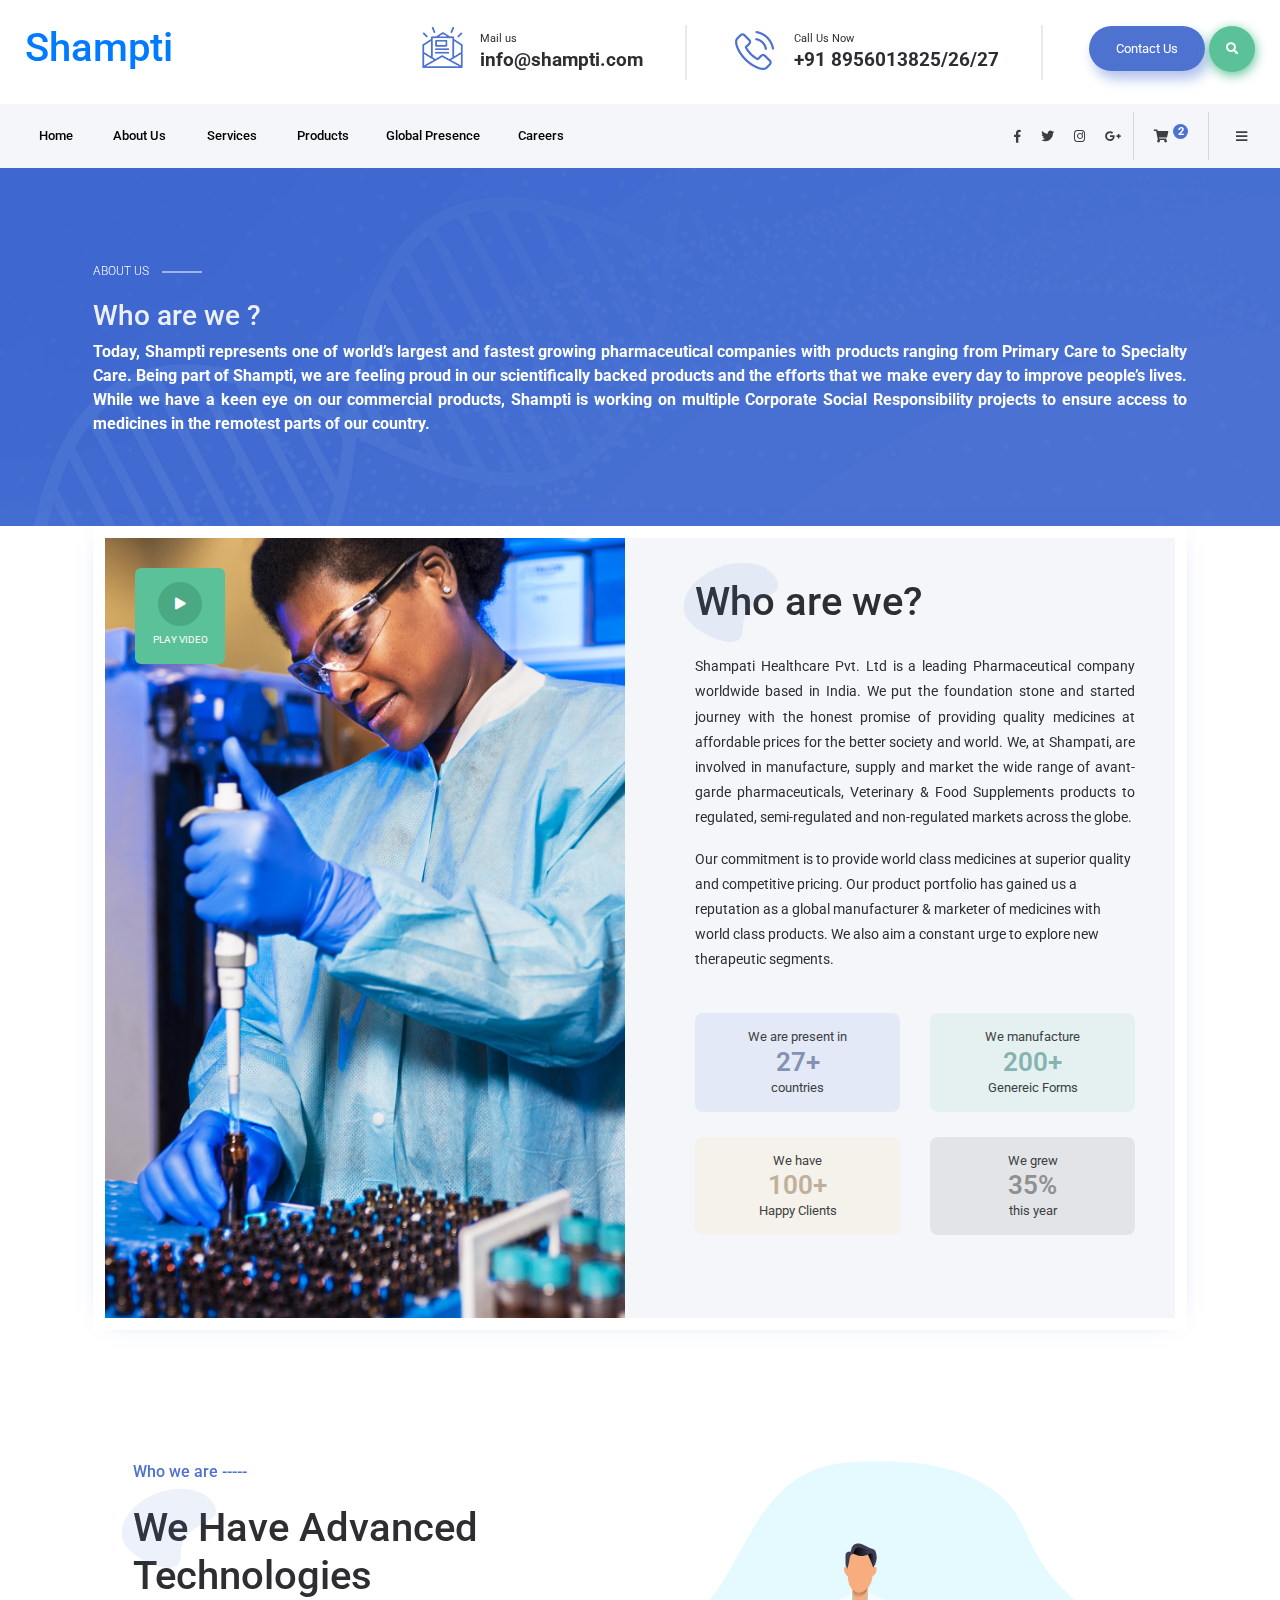
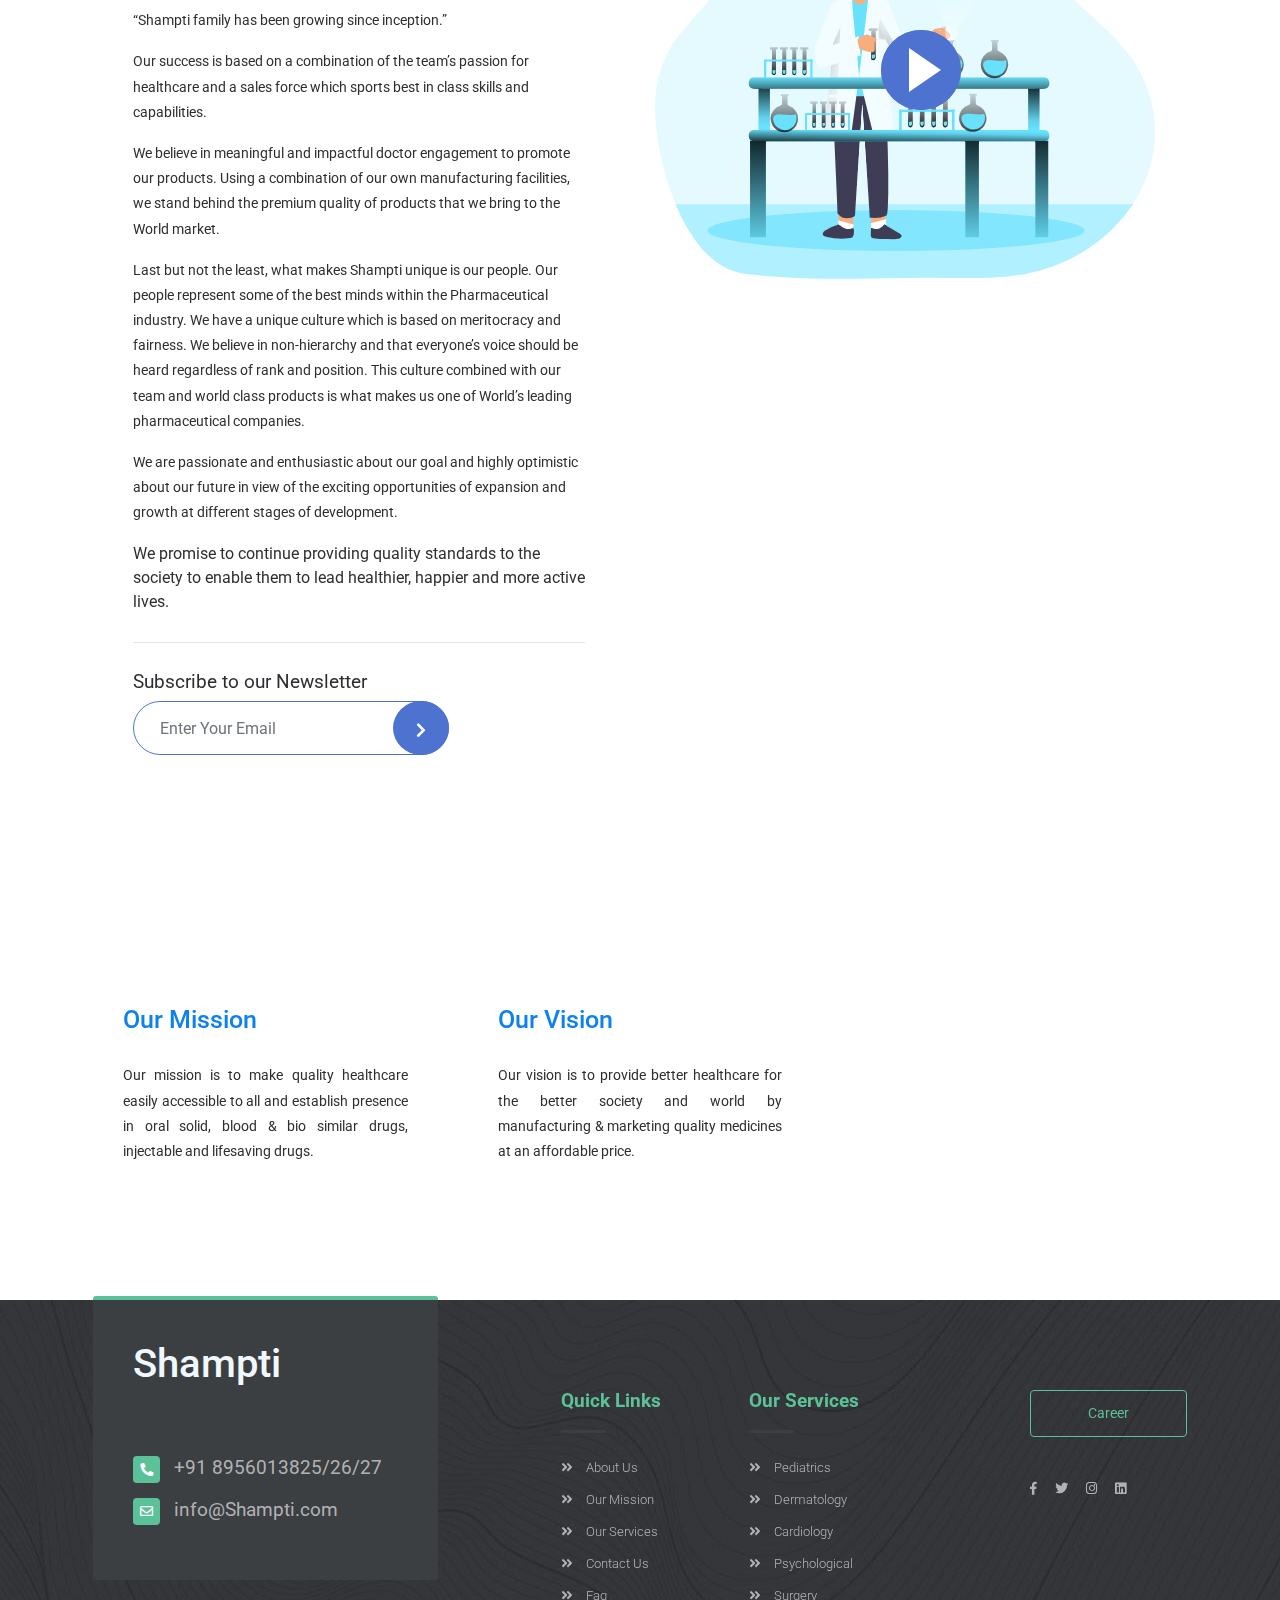
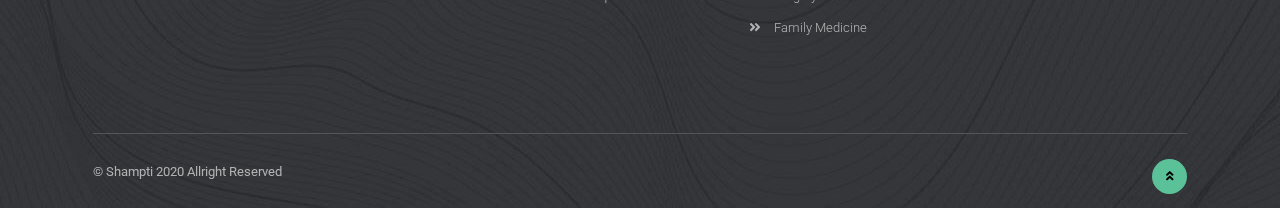
==== commit 112d7903: "Second commit" ====
--- a/about.html
+++ b/about.html
@@ -290,14 +290,7 @@
                         <!-- <a href="#">Read More</a> -->
                     </div>
                 </div>
-                <div class="col-md-4">
-                    <div class="mission-wrap temp1">
-                    
-                        <h3>Our Values</h3> 
-                        <p>Lorem ipsum dolor sit amet, consectetur adi pisicing elit, sed do eius mod tempor incid idunt ut labore et dolore magna aliqua.</p>
-                        <!-- <a href="#">Read More</a> -->
-                    </div>
-                </div>
+              
             </div>
         </div>
     </section>
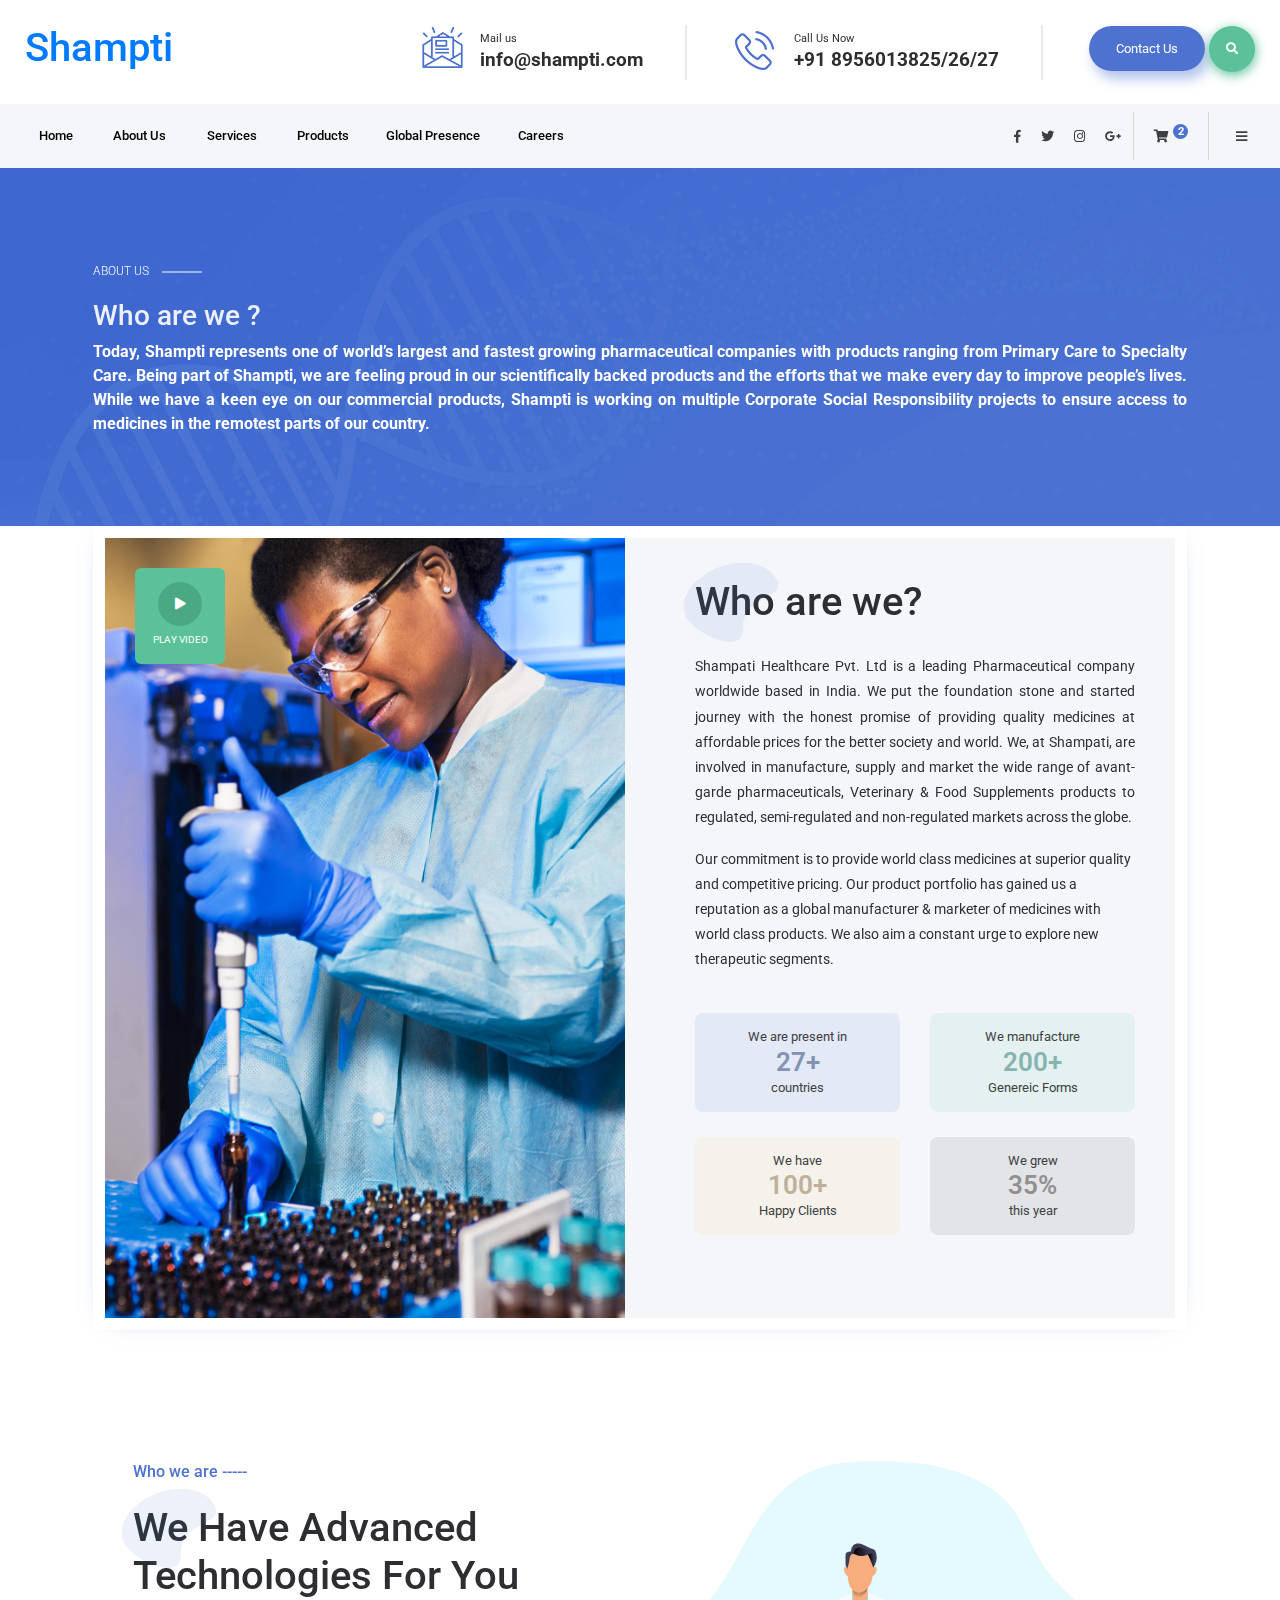
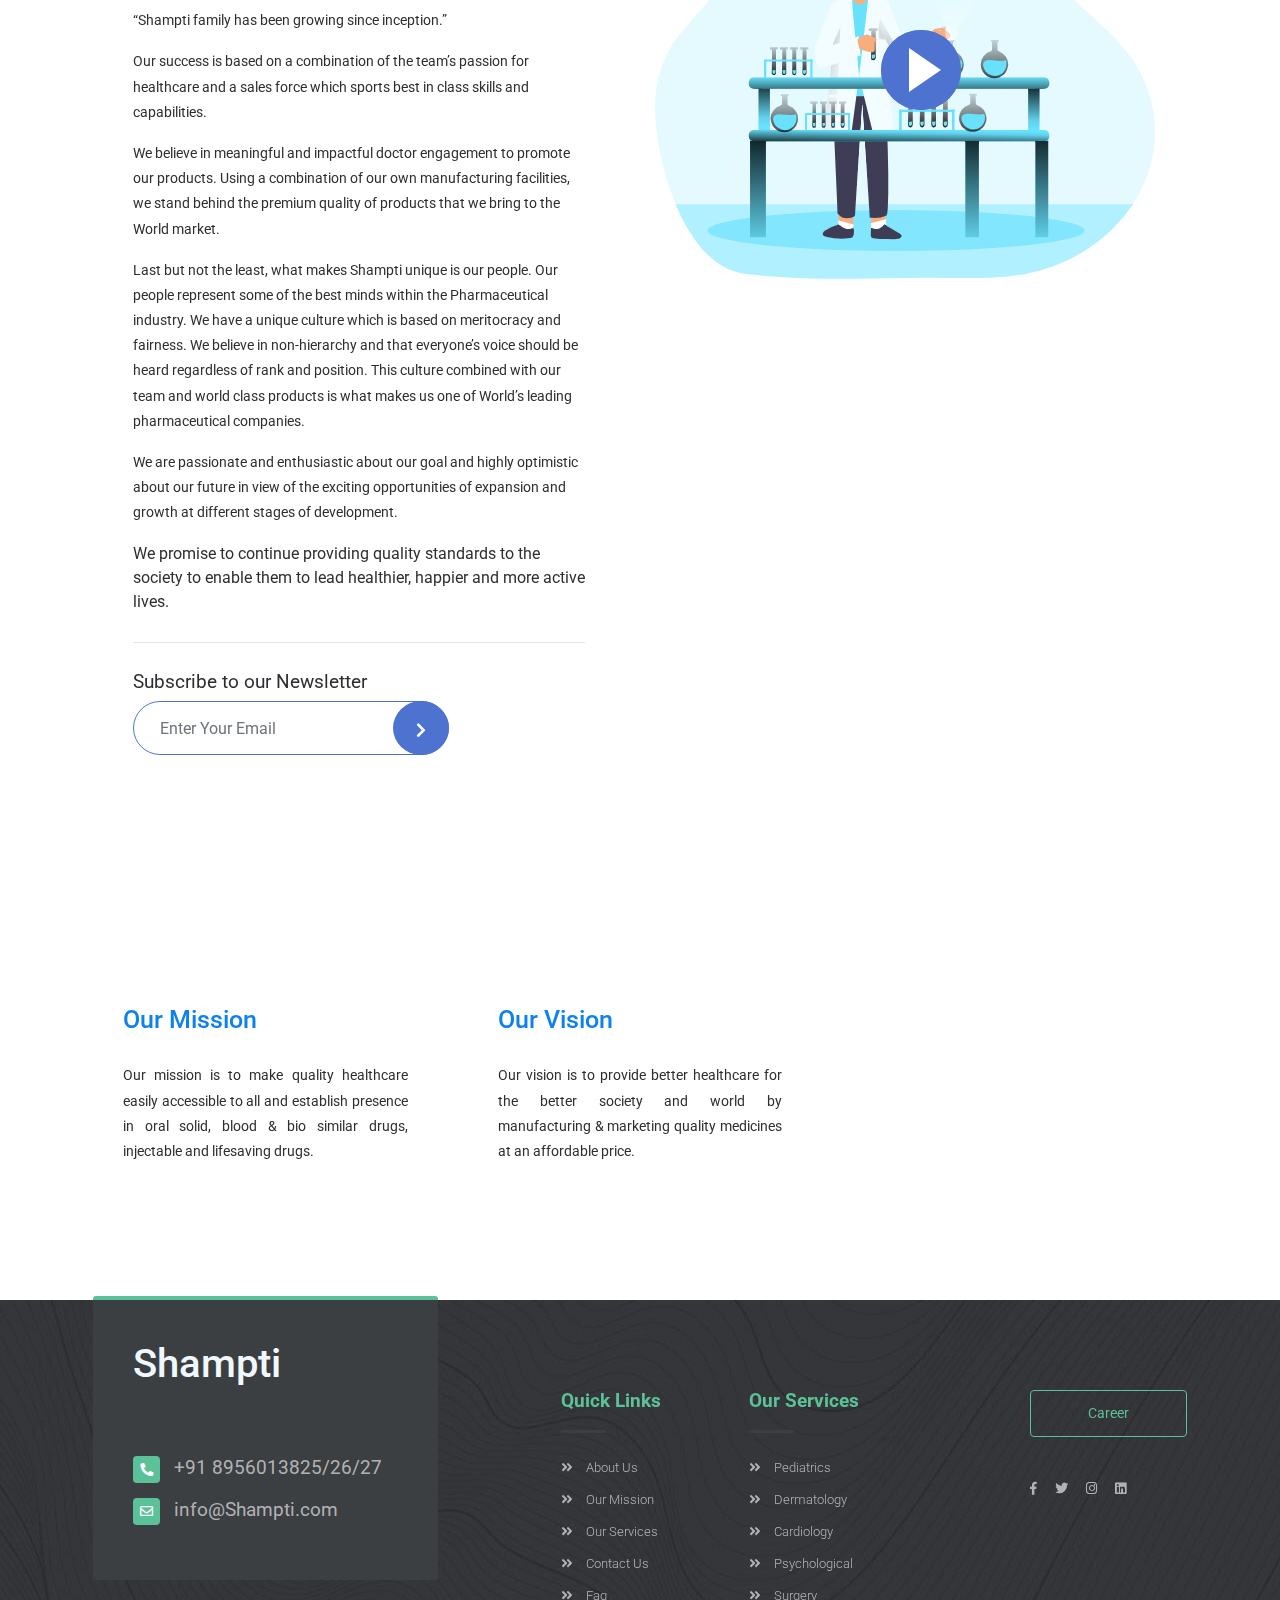
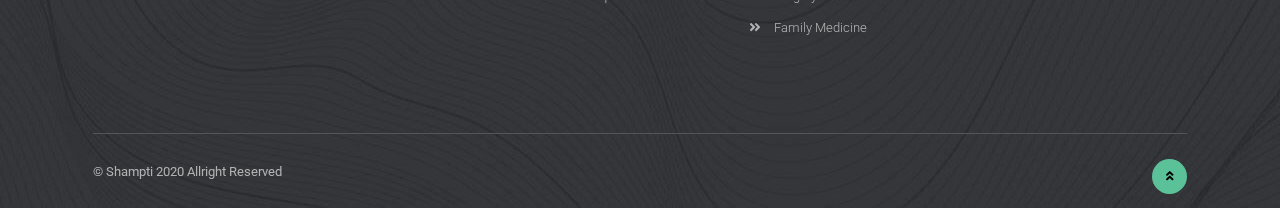
==== commit 7dc9d131: "third change" ====
--- a/about.html
+++ b/about.html
@@ -232,7 +232,7 @@
                 <div class="col-md-6">
                     <div class="video-play-text">
                         <span>Who we are -----</span>
-                        <h2>We Have Advanced Technologies</h2>
+                        <h2>We Have Advanced Technologies For You</h2>
                         <p>
 
 “Shampti family has been growing since inception.”
